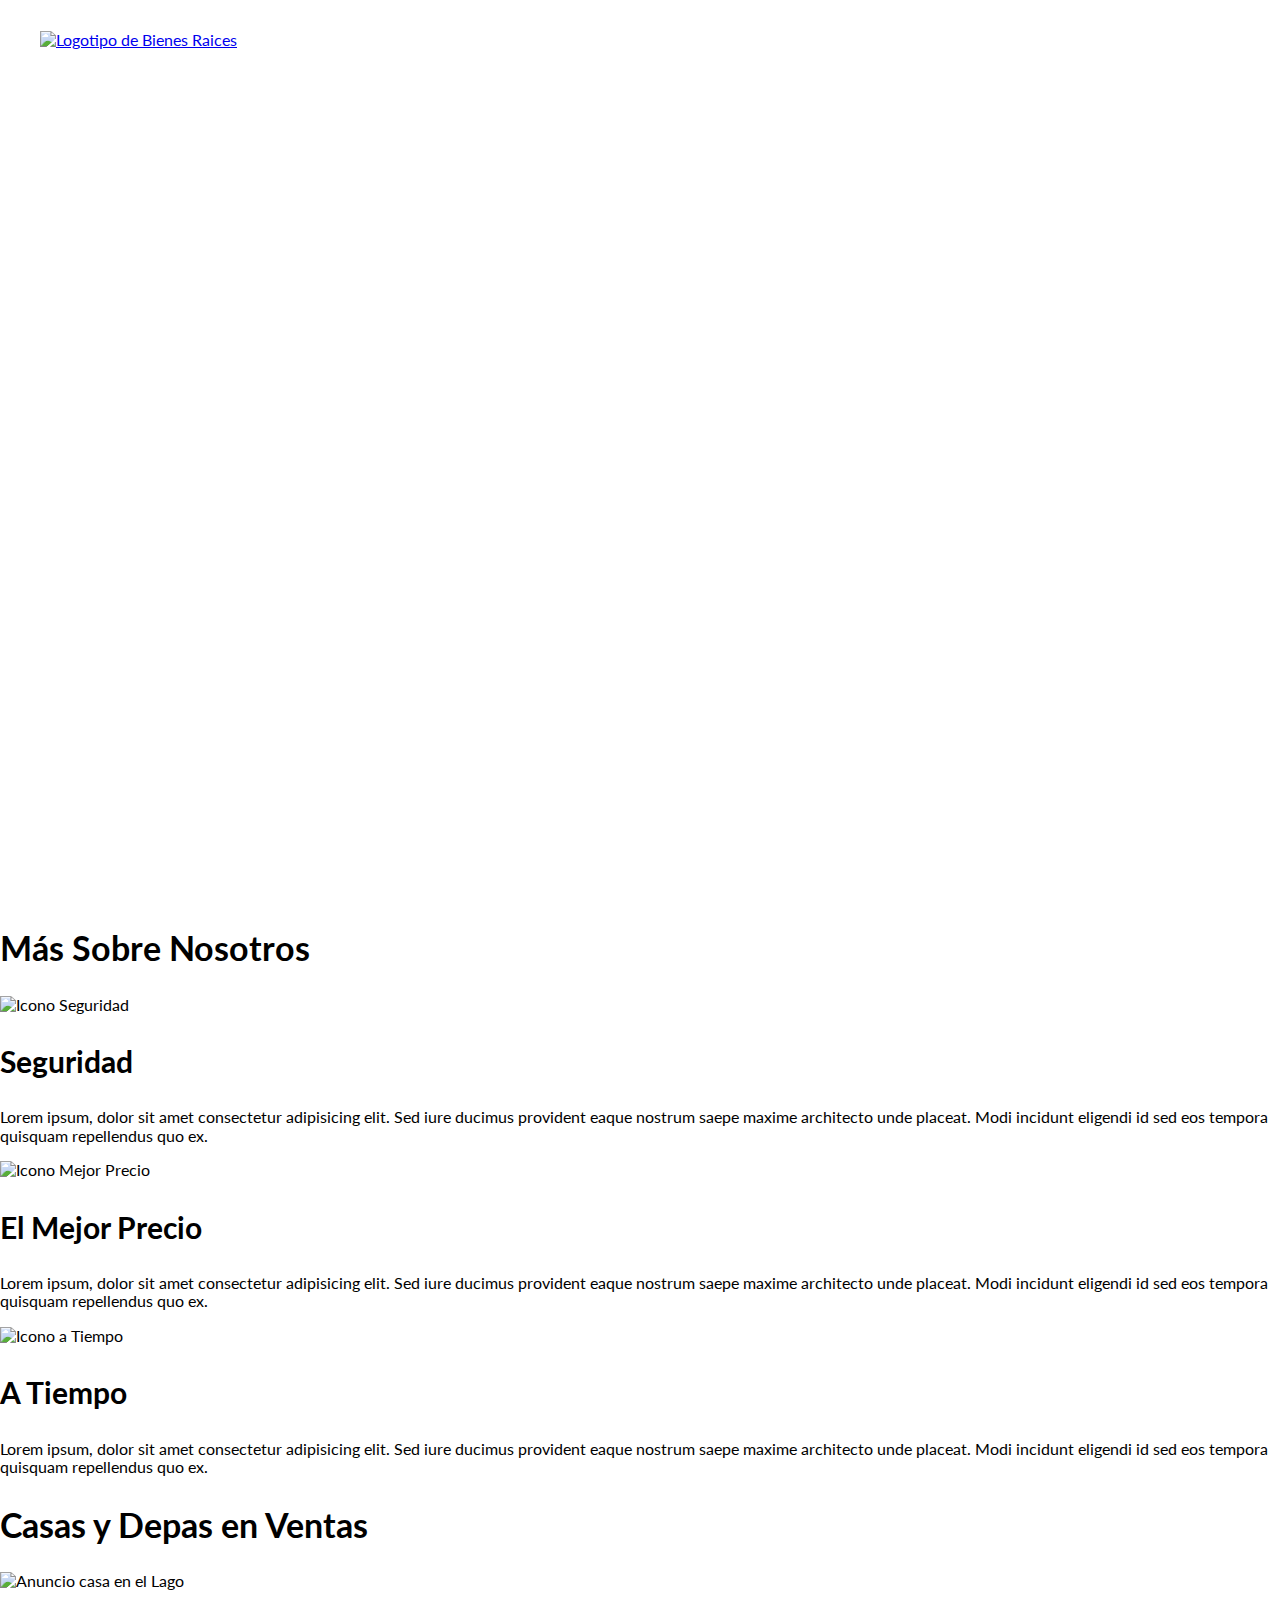
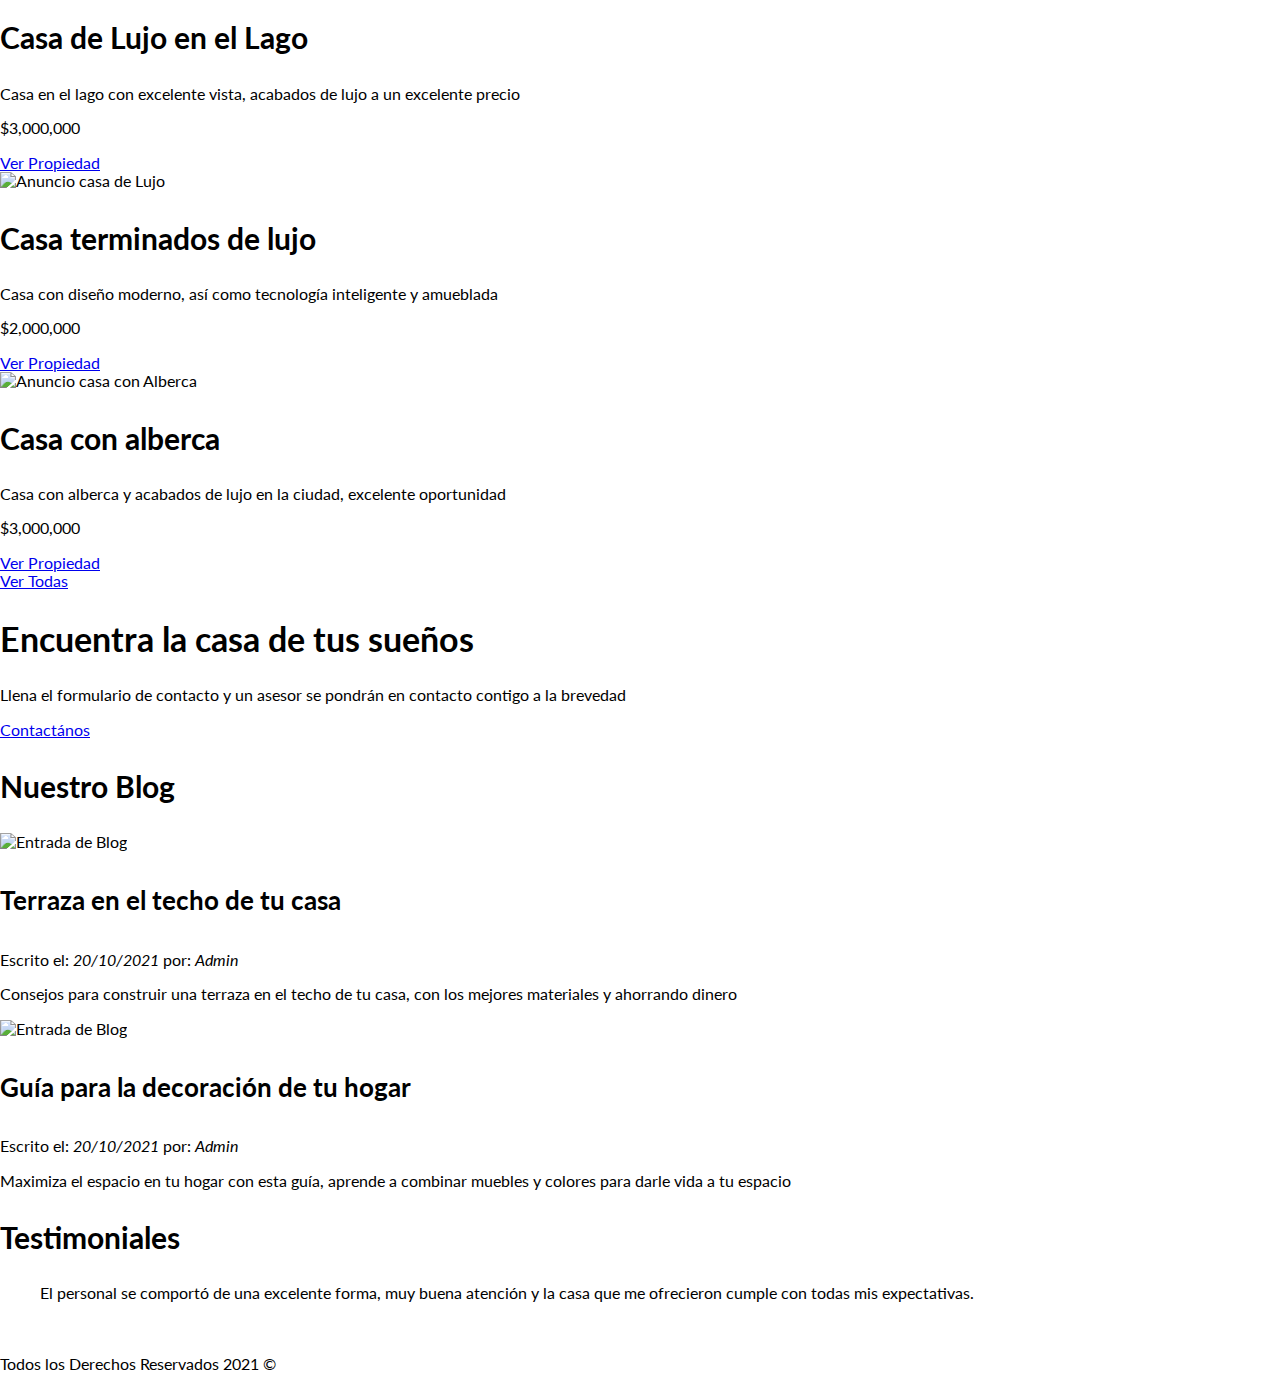
==== index.html @ d8a5d90d "Estructura Inicial - V 0.9" ====
<!DOCTYPE html>
<html lang="en">
<head>
    <meta charset="UTF-8">
    <meta http-equiv="X-UA-Compatible" content="IE=edge">
    <meta name="viewport" content="width=device-width, initial-scale=1.0">
    <title>Bienes Raices</title>
    <link rel="stylesheet" href="css/normalize.css">
    <link rel="preconnect" href="https://fonts.googleapis.com">
    <link rel="preconnect" href="https://fonts.gstatic.com" crossorigin>
    <link href="https://fonts.googleapis.com/css2?family=Lato:wght@300;400;700;900&display=swap" rel="stylesheet">
    <link rel="stylesheet" href="css/styles.css">
</head>
<body>
    <header class="site-header inicio">
        <div class="contenedor contenido-header">
            <div class="barra">
                <a href="/">
                    <img src="img/logo.svg" alt="Logotipo de Bienes Raices">
                </a>
            
                <nav class="navegacion">
                    <a href="nosotros.html">Nosotros</a>
                    <a href="anuncios.html">Anuncios</a>
                    <a href="blog.html">Blog</a>
                    <a href="contacto.html">Contacto</a>
                </nav>
            </div>
            <h1>Venta de Casa y Departamentos Exclusivos de Lujo</h1>
        </div>

    </header>

    <section>
            <h2>Más Sobre Nosotros</h2>
            <div>
                <img src="img/icono1.svg" alt="Icono Seguridad">
                <h3>Seguridad</h3>
                <p>Lorem ipsum, dolor sit amet consectetur adipisicing elit. Sed iure ducimus provident eaque nostrum saepe maxime architecto unde placeat. Modi incidunt eligendi id sed eos tempora quisquam repellendus quo ex.</p>
            </div>
            <div>
                <img src="img/icono2.svg" alt="Icono Mejor Precio">
                <h3>El Mejor Precio</h3>
                <p>Lorem ipsum, dolor sit amet consectetur adipisicing elit. Sed iure ducimus provident eaque nostrum saepe maxime architecto unde placeat. Modi incidunt eligendi id sed eos tempora quisquam repellendus quo ex.</p>
            </div>
            <div>
                <img src="img/icono2.svg" alt="Icono a Tiempo">
                <h3>A Tiempo</h3>
                <p>Lorem ipsum, dolor sit amet consectetur adipisicing elit. Sed iure ducimus provident eaque nostrum saepe maxime architecto unde placeat. Modi incidunt eligendi id sed eos tempora quisquam repellendus quo ex.</p>
            </div>
    </section>
    <!--CONTENIDO PRINCIPAL-->
    <main>
        <h2>Casas y Depas en Ventas</h2>
        
        <div>
            <img src="img/anuncio1.jpg" alt="Anuncio casa en el Lago">
            <h3>Casa de Lujo en el Lago</h3>
            <p>Casa en el lago con excelente vista, acabados de lujo a un excelente precio</p>
            <p>$3,000,000</p>
            <a href="#">Ver Propiedad</a>
        </div>
    
        <div>
            <img src="img/anuncio2.jpg" alt="Anuncio casa de Lujo">
            <h3>Casa terminados de lujo</h3>
            <p>Casa con diseño moderno, así como tecnología inteligente y amueblada</p>
            <p>$2,000,000</p>
            <a href="#">Ver Propiedad</a>
        </div>
    
        <div>
            <img src="img/anuncio3.jpg" alt="Anuncio casa con Alberca">
            <h3>Casa con alberca</h3>
            <p>Casa con alberca y acabados de lujo en la ciudad, excelente oportunidad</p>
            <p>$3,000,000</p>
            <a href="#">Ver Propiedad</a>
        </div>
    
        <a href="anuncios.html">Ver Todas</a>
    </main>

    <section>
        <h2>Encuentra la casa de tus sueños</h2>
        <p>Llena el formulario de contacto y un asesor se pondrán en contacto contigo a la brevedad</p>
        <a href="contacto.html">Contactános</a>
    </section>

    <section>
        <h3>Nuestro Blog</h3>

        <article>
            <img src="img/blog1.jpg" alt="Entrada de Blog">
            <h4>Terraza en el techo de tu casa</h4>
            <p>Escrito el: <em> 20/10/2021 </em> por: <em> Admin </em></p>
            <p>Consejos para construir una terraza en el techo de tu casa, con los mejores materiales y ahorrando dinero</p>
        </article>
        
        <article>
            <img src="img/blog2.jpg" alt="Entrada de Blog">
            <h4>Guía para la decoración de tu hogar</h4>
            <p>Escrito el: <em> 20/10/2021 </em> por: <em> Admin </em></p>
            <p>Maximiza el espacio en tu hogar con esta guía, aprende a combinar muebles y colores para darle vida a tu espacio</p>
        </article>
    </section>

    <section>
        <h3>Testimoniales</h3>
        <blockquote>
            El personal se comportó de una excelente forma, muy buena atención y la casa que me ofrecieron cumple con todas mis expectativas.
        </blockquote>
    </section>

    <footer>
        <nav class="navegacion">
            <a href="nosotros.html">Nosotros</a>
            <a href="anuncios.html">Anuncios</a>
            <a href="blog.html">Blog</a>
            <a href="contacto.html">Contacto</a>
        </nav>
        <p>Todos los Derechos Reservados 2021 &copy;</p>
    </footer>
</body>
</html>
---- css/styles.css ----
html {
    font-size: 62.5%; /** Reset para REMS - 62.5% = 10 px de 16px **/
}

body {
    font-family: 'Lato', sans-serif;
    font-size: 1.6rem;
}

/*Globales*/
.contenedor {
    max-width: 120rem;
    margin: 0 auto;
}

h1 {
    font-size: 3.8rem;
}

h2 {
    font-size: 3.4rem;
}

h3 {
    font-size: 3rem;
}

h4 {
    font-size: 2.6rem;
}

/* Header */
.site-header.inicio {
    background-image: url(../img/header.jpg);
    background-position: center center;
    background-size: cover;
    height: 100vh;
    min-height: 60rem;
}

.contenido-header {
    height: 100%;
    display: flex;
    flex-direction: column;
    justify-content: space-between;
}

.contenido-header h1 {
    color: #fff;
    padding-bottom: 2rem;
    max-width: 60rem;
    line-height: 2;
}

.barra {
    display: flex;
    justify-content: space-between;
    align-items: center;
    padding-top: 3rem;
}

/*Navegación*/
.navegacion a {
    color: #fff;
    text-decoration: none;
    font-size: 1.8rem;
    margin-right: 2rem;
}

.navegacion a:hover {
    color: #71B100;
}

.navegacion a:last-of-type {
    margin:0;
}
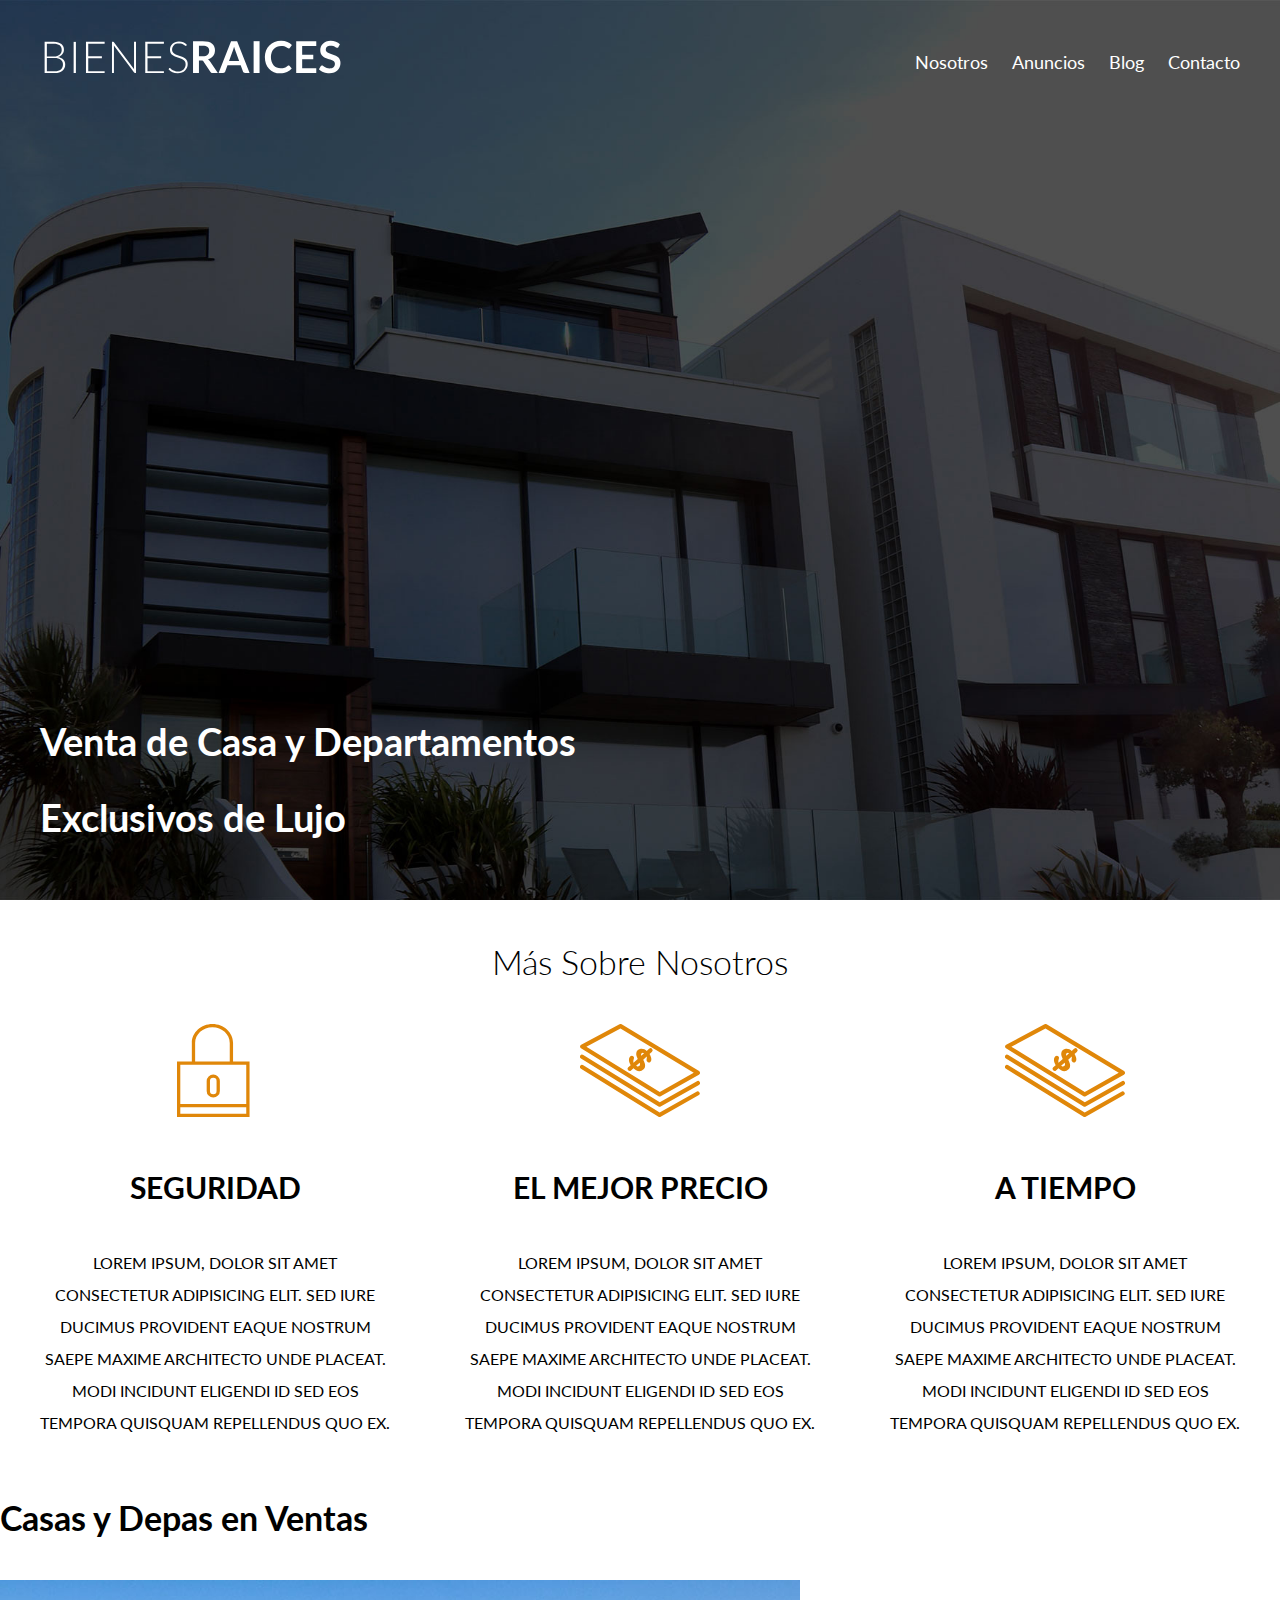
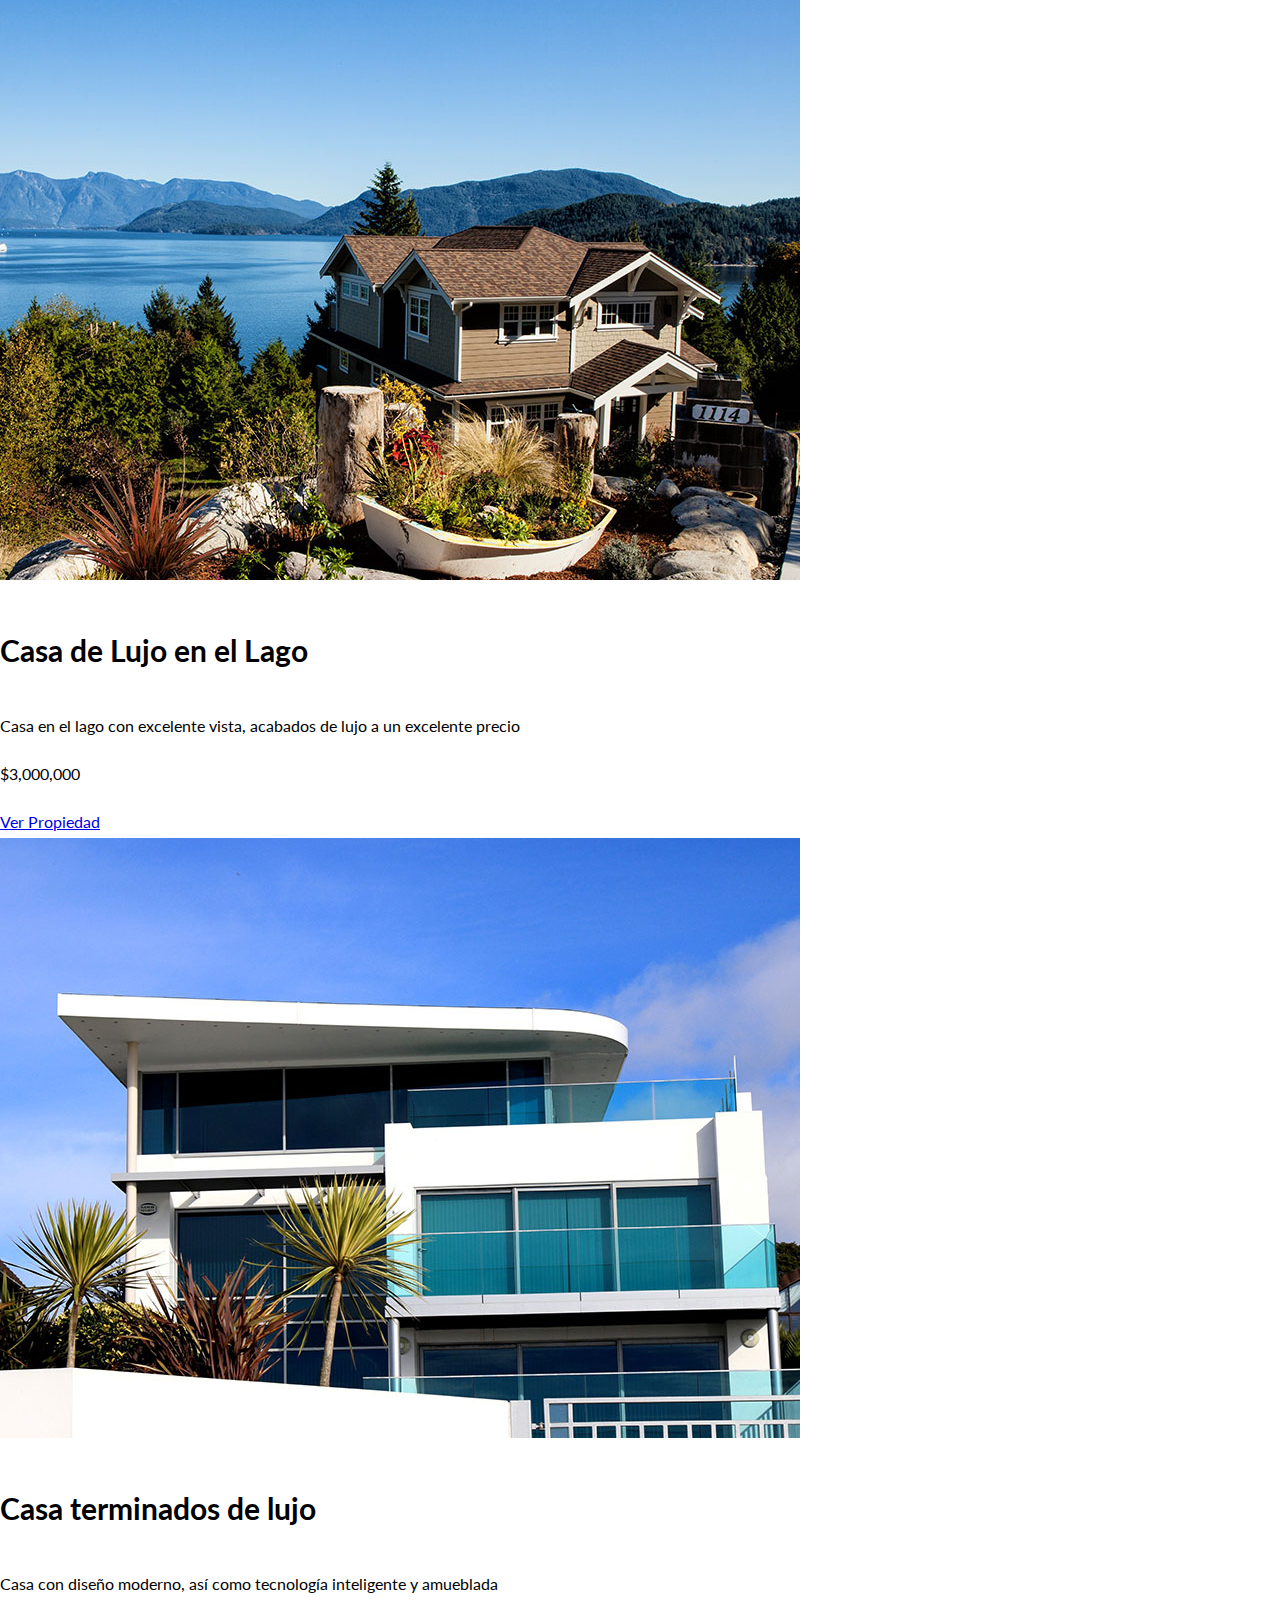
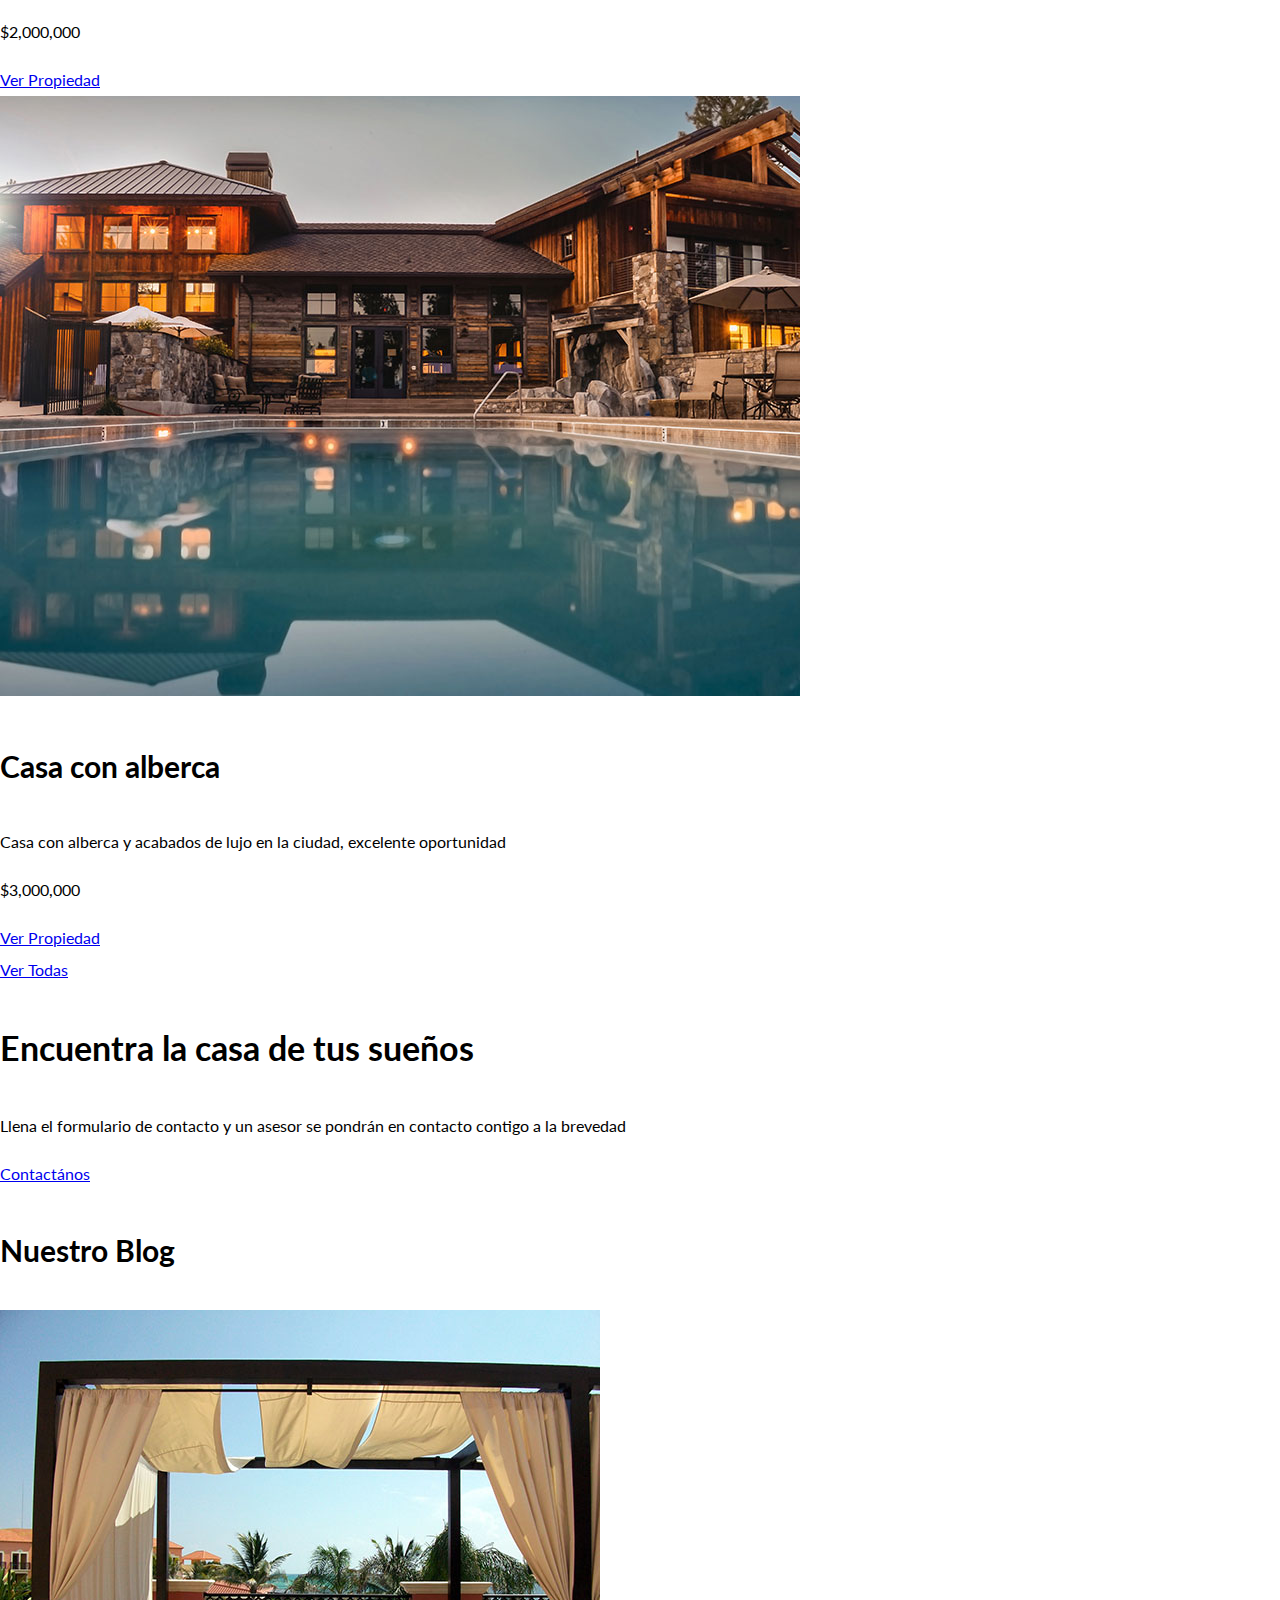
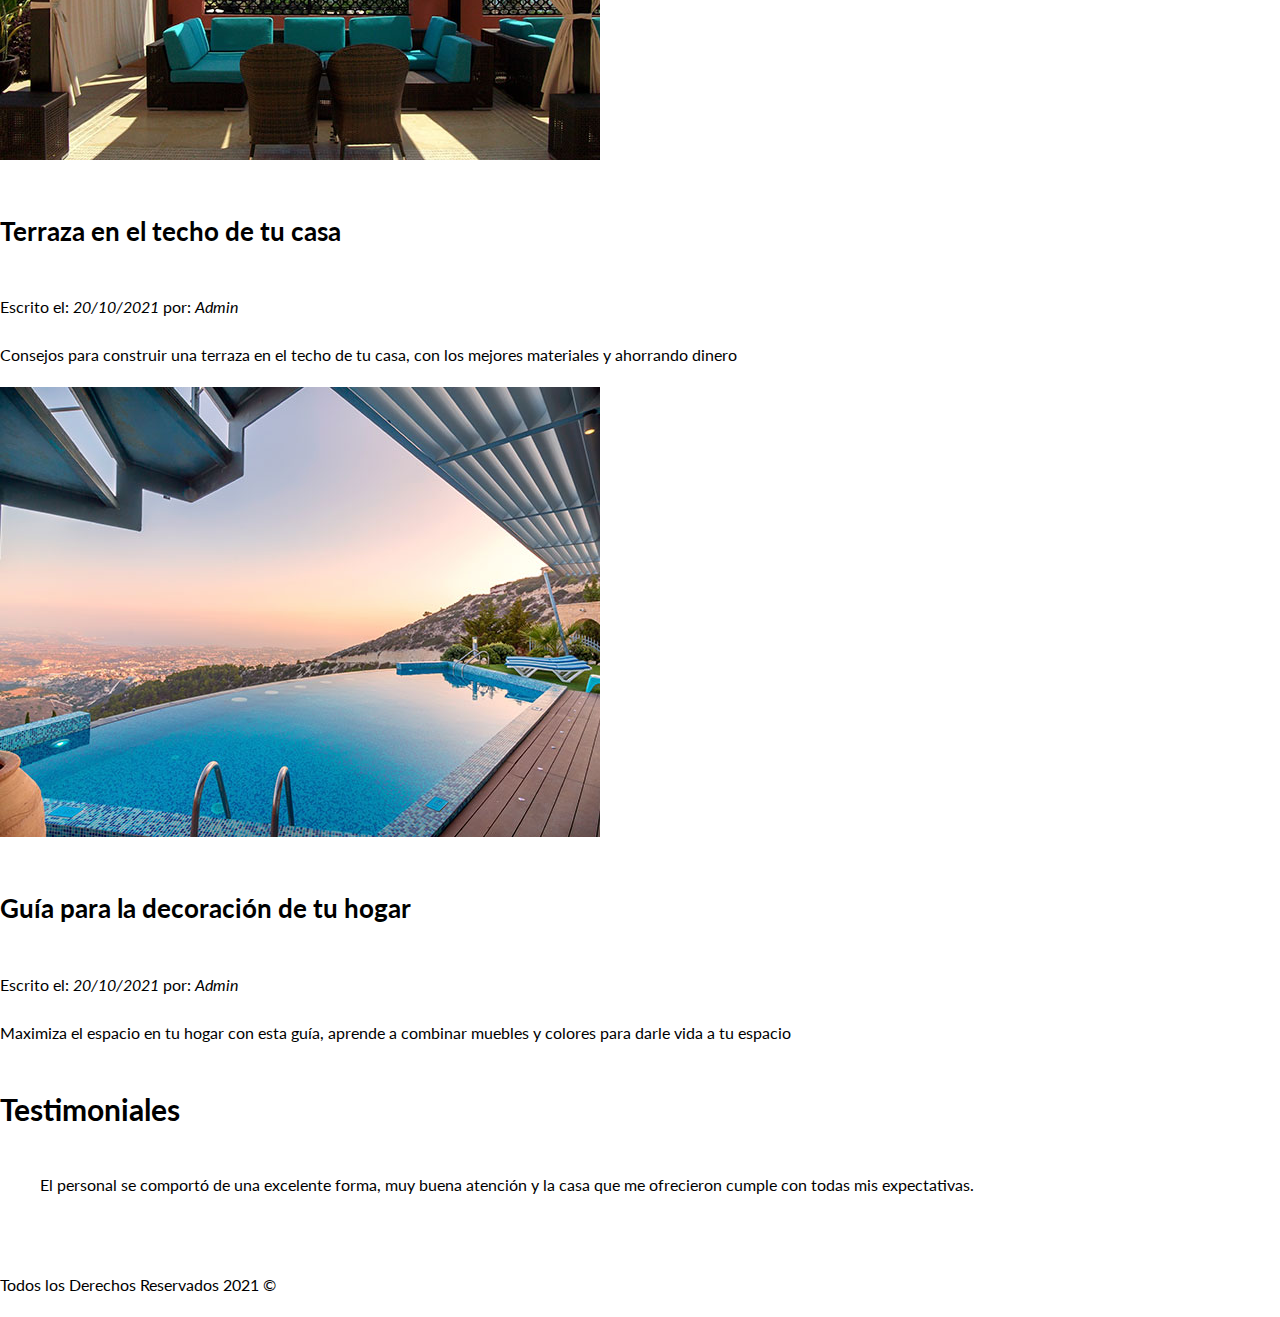
==== commit 85eb42aa: "Sección Nosotros" ====
--- a/index.html
+++ b/index.html
@@ -1,124 +1,161 @@
 <!DOCTYPE html>
 <html lang="en">
-<head>
-    <meta charset="UTF-8">
-    <meta http-equiv="X-UA-Compatible" content="IE=edge">
-    <meta name="viewport" content="width=device-width, initial-scale=1.0">
+  <head>
+    <meta charset="UTF-8" />
+    <meta http-equiv="X-UA-Compatible" content="IE=edge" />
+    <meta name="viewport" content="width=device-width, initial-scale=1.0" />
     <title>Bienes Raices</title>
-    <link rel="stylesheet" href="css/normalize.css">
-    <link rel="preconnect" href="https://fonts.googleapis.com">
-    <link rel="preconnect" href="https://fonts.gstatic.com" crossorigin>
-    <link href="https://fonts.googleapis.com/css2?family=Lato:wght@300;400;700;900&display=swap" rel="stylesheet">
-    <link rel="stylesheet" href="css/styles.css">
-</head>
-<body>
+    <link rel="stylesheet" href="css/normalize.css" />
+    <link rel="preconnect" href="https://fonts.googleapis.com" />
+    <link rel="preconnect" href="https://fonts.gstatic.com" crossorigin />
+    <link
+      href="https://fonts.googleapis.com/css2?family=Lato:wght@300;400;700;900&display=swap"
+      rel="stylesheet"
+    />
+    <link rel="stylesheet" href="css/styles.css" />
+  </head>
+  <body>
     <header class="site-header inicio">
-        <div class="contenedor contenido-header">
-            <div class="barra">
-                <a href="/">
-                    <img src="img/logo.svg" alt="Logotipo de Bienes Raices">
-                </a>
-            
-                <nav class="navegacion">
-                    <a href="nosotros.html">Nosotros</a>
-                    <a href="anuncios.html">Anuncios</a>
-                    <a href="blog.html">Blog</a>
-                    <a href="contacto.html">Contacto</a>
-                </nav>
-            </div>
-            <h1>Venta de Casa y Departamentos Exclusivos de Lujo</h1>
-        </div>
+      <div class="contenedor contenido-header">
+        <div class="barra">
+          <a href="/">
+            <img src="img/logo.svg" alt="Logotipo de Bienes Raices" />
+          </a>
 
-    </header>
-
-    <section>
-            <h2>Más Sobre Nosotros</h2>
-            <div>
-                <img src="img/icono1.svg" alt="Icono Seguridad">
-                <h3>Seguridad</h3>
-                <p>Lorem ipsum, dolor sit amet consectetur adipisicing elit. Sed iure ducimus provident eaque nostrum saepe maxime architecto unde placeat. Modi incidunt eligendi id sed eos tempora quisquam repellendus quo ex.</p>
-            </div>
-            <div>
-                <img src="img/icono2.svg" alt="Icono Mejor Precio">
-                <h3>El Mejor Precio</h3>
-                <p>Lorem ipsum, dolor sit amet consectetur adipisicing elit. Sed iure ducimus provident eaque nostrum saepe maxime architecto unde placeat. Modi incidunt eligendi id sed eos tempora quisquam repellendus quo ex.</p>
-            </div>
-            <div>
-                <img src="img/icono2.svg" alt="Icono a Tiempo">
-                <h3>A Tiempo</h3>
-                <p>Lorem ipsum, dolor sit amet consectetur adipisicing elit. Sed iure ducimus provident eaque nostrum saepe maxime architecto unde placeat. Modi incidunt eligendi id sed eos tempora quisquam repellendus quo ex.</p>
-            </div>
-    </section>
-    <!--CONTENIDO PRINCIPAL-->
-    <main>
-        <h2>Casas y Depas en Ventas</h2>
-        
-        <div>
-            <img src="img/anuncio1.jpg" alt="Anuncio casa en el Lago">
-            <h3>Casa de Lujo en el Lago</h3>
-            <p>Casa en el lago con excelente vista, acabados de lujo a un excelente precio</p>
-            <p>$3,000,000</p>
-            <a href="#">Ver Propiedad</a>
-        </div>
-    
-        <div>
-            <img src="img/anuncio2.jpg" alt="Anuncio casa de Lujo">
-            <h3>Casa terminados de lujo</h3>
-            <p>Casa con diseño moderno, así como tecnología inteligente y amueblada</p>
-            <p>$2,000,000</p>
-            <a href="#">Ver Propiedad</a>
-        </div>
-    
-        <div>
-            <img src="img/anuncio3.jpg" alt="Anuncio casa con Alberca">
-            <h3>Casa con alberca</h3>
-            <p>Casa con alberca y acabados de lujo en la ciudad, excelente oportunidad</p>
-            <p>$3,000,000</p>
-            <a href="#">Ver Propiedad</a>
-        </div>
-    
-        <a href="anuncios.html">Ver Todas</a>
-    </main>
-
-    <section>
-        <h2>Encuentra la casa de tus sueños</h2>
-        <p>Llena el formulario de contacto y un asesor se pondrán en contacto contigo a la brevedad</p>
-        <a href="contacto.html">Contactános</a>
-    </section>
-
-    <section>
-        <h3>Nuestro Blog</h3>
-
-        <article>
-            <img src="img/blog1.jpg" alt="Entrada de Blog">
-            <h4>Terraza en el techo de tu casa</h4>
-            <p>Escrito el: <em> 20/10/2021 </em> por: <em> Admin </em></p>
-            <p>Consejos para construir una terraza en el techo de tu casa, con los mejores materiales y ahorrando dinero</p>
-        </article>
-        
-        <article>
-            <img src="img/blog2.jpg" alt="Entrada de Blog">
-            <h4>Guía para la decoración de tu hogar</h4>
-            <p>Escrito el: <em> 20/10/2021 </em> por: <em> Admin </em></p>
-            <p>Maximiza el espacio en tu hogar con esta guía, aprende a combinar muebles y colores para darle vida a tu espacio</p>
-        </article>
-    </section>
-
-    <section>
-        <h3>Testimoniales</h3>
-        <blockquote>
-            El personal se comportó de una excelente forma, muy buena atención y la casa que me ofrecieron cumple con todas mis expectativas.
-        </blockquote>
-    </section>
-
-    <footer>
-        <nav class="navegacion">
+          <nav class="navegacion">
             <a href="nosotros.html">Nosotros</a>
             <a href="anuncios.html">Anuncios</a>
             <a href="blog.html">Blog</a>
             <a href="contacto.html">Contacto</a>
-        </nav>
-        <p>Todos los Derechos Reservados 2021 &copy;</p>
+          </nav>
+        </div>
+        <h1>Venta de Casa y Departamentos Exclusivos de Lujo</h1>
+      </div>
+    </header>
+
+    <section class="contenedor seccion">
+      <h2 class="fw-300 centrar-texto">Más Sobre Nosotros</h2>
+      <div class="iconos-nosotros">
+        <div class="icono">
+          <img src="img/icono1.svg" alt="Icono Seguridad" />
+          <h3>Seguridad</h3>
+          <p>
+            Lorem ipsum, dolor sit amet consectetur adipisicing elit. Sed iure
+            ducimus provident eaque nostrum saepe maxime architecto unde
+            placeat. Modi incidunt eligendi id sed eos tempora quisquam
+            repellendus quo ex.
+          </p>
+        </div>
+        <div class="icono">
+          <img src="img/icono2.svg" alt="Icono Mejor Precio" />
+          <h3>El Mejor Precio</h3>
+          <p>
+            Lorem ipsum, dolor sit amet consectetur adipisicing elit. Sed iure
+            ducimus provident eaque nostrum saepe maxime architecto unde
+            placeat. Modi incidunt eligendi id sed eos tempora quisquam
+            repellendus quo ex.
+          </p>
+        </div>
+        <div class="icono">
+          <img src="img/icono2.svg" alt="Icono a Tiempo" />
+          <h3>A Tiempo</h3>
+          <p>
+            Lorem ipsum, dolor sit amet consectetur adipisicing elit. Sed iure
+            ducimus provident eaque nostrum saepe maxime architecto unde
+            placeat. Modi incidunt eligendi id sed eos tempora quisquam
+            repellendus quo ex.
+          </p>
+        </div>
+      </div>
+    </section>
+    <!--CONTENIDO PRINCIPAL-->
+    <main>
+      <h2>Casas y Depas en Ventas</h2>
+
+      <div>
+        <img src="img/anuncio1.jpg" alt="Anuncio casa en el Lago" />
+        <h3>Casa de Lujo en el Lago</h3>
+        <p>
+          Casa en el lago con excelente vista, acabados de lujo a un excelente
+          precio
+        </p>
+        <p>$3,000,000</p>
+        <a href="#">Ver Propiedad</a>
+      </div>
+
+      <div>
+        <img src="img/anuncio2.jpg" alt="Anuncio casa de Lujo" />
+        <h3>Casa terminados de lujo</h3>
+        <p>
+          Casa con diseño moderno, así como tecnología inteligente y amueblada
+        </p>
+        <p>$2,000,000</p>
+        <a href="#">Ver Propiedad</a>
+      </div>
+
+      <div>
+        <img src="img/anuncio3.jpg" alt="Anuncio casa con Alberca" />
+        <h3>Casa con alberca</h3>
+        <p>
+          Casa con alberca y acabados de lujo en la ciudad, excelente
+          oportunidad
+        </p>
+        <p>$3,000,000</p>
+        <a href="#">Ver Propiedad</a>
+      </div>
+
+      <a href="anuncios.html">Ver Todas</a>
+    </main>
+
+    <section>
+      <h2>Encuentra la casa de tus sueños</h2>
+      <p>
+        Llena el formulario de contacto y un asesor se pondrán en contacto
+        contigo a la brevedad
+      </p>
+      <a href="contacto.html">Contactános</a>
+    </section>
+
+    <section>
+      <h3>Nuestro Blog</h3>
+
+      <article>
+        <img src="img/blog1.jpg" alt="Entrada de Blog" />
+        <h4>Terraza en el techo de tu casa</h4>
+        <p>Escrito el: <em> 20/10/2021 </em> por: <em> Admin </em></p>
+        <p>
+          Consejos para construir una terraza en el techo de tu casa, con los
+          mejores materiales y ahorrando dinero
+        </p>
+      </article>
+
+      <article>
+        <img src="img/blog2.jpg" alt="Entrada de Blog" />
+        <h4>Guía para la decoración de tu hogar</h4>
+        <p>Escrito el: <em> 20/10/2021 </em> por: <em> Admin </em></p>
+        <p>
+          Maximiza el espacio en tu hogar con esta guía, aprende a combinar
+          muebles y colores para darle vida a tu espacio
+        </p>
+      </article>
+    </section>
+
+    <section>
+      <h3>Testimoniales</h3>
+      <blockquote>
+        El personal se comportó de una excelente forma, muy buena atención y la
+        casa que me ofrecieron cumple con todas mis expectativas.
+      </blockquote>
+    </section>
+
+    <footer>
+      <nav class="navegacion">
+        <a href="nosotros.html">Nosotros</a>
+        <a href="anuncios.html">Anuncios</a>
+        <a href="blog.html">Blog</a>
+        <a href="contacto.html">Contacto</a>
+      </nav>
+      <p>Todos los Derechos Reservados 2021 &copy;</p>
     </footer>
-</body>
-</html>+  </body>
+</html>
--- a/css/styles.css
+++ b/css/styles.css
@@ -1,76 +1,105 @@
 html {
-    font-size: 62.5%; /** Reset para REMS - 62.5% = 10 px de 16px **/
+  font-size: 62.5%; /** Reset para REMS - 62.5% = 10 px de 16px **/
 }
 
 body {
-    font-family: 'Lato', sans-serif;
-    font-size: 1.6rem;
+  font-family: "Lato", sans-serif;
+  font-size: 1.6rem;
+  line-height: 2;
 }
 
 /*Globales*/
 .contenedor {
-    max-width: 120rem;
-    margin: 0 auto;
+  max-width: 120rem;
+  margin: 0 auto;
 }
 
 h1 {
-    font-size: 3.8rem;
+  font-size: 3.8rem;
 }
 
 h2 {
-    font-size: 3.4rem;
+  font-size: 3.4rem;
 }
 
 h3 {
-    font-size: 3rem;
+  font-size: 3rem;
 }
 
 h4 {
-    font-size: 2.6rem;
+  font-size: 2.6rem;
+}
+/* Utilidades */
+.seccion {
+  margin-top: 2rem;
+  margin-bottom: 2rem;
+}
+
+.fw-300 {
+  font-weight: 300;
+}
+
+.centrar-texto {
+  text-align: center;
 }
 
 /* Header */
 .site-header.inicio {
-    background-image: url(../img/header.jpg);
-    background-position: center center;
-    background-size: cover;
-    height: 100vh;
-    min-height: 60rem;
+  background-image: url(../img/header.jpg);
+  background-position: center center;
+  background-size: cover;
+  height: 100vh;
+  min-height: 60rem;
 }
 
 .contenido-header {
-    height: 100%;
-    display: flex;
-    flex-direction: column;
-    justify-content: space-between;
+  height: 100%;
+  display: flex;
+  flex-direction: column;
+  justify-content: space-between;
 }
 
 .contenido-header h1 {
-    color: #fff;
-    padding-bottom: 2rem;
-    max-width: 60rem;
-    line-height: 2;
+  color: #fff;
+  padding-bottom: 2rem;
+  max-width: 60rem;
+  line-height: 2;
 }
 
 .barra {
-    display: flex;
-    justify-content: space-between;
-    align-items: center;
-    padding-top: 3rem;
+  display: flex;
+  justify-content: space-between;
+  align-items: center;
+  padding-top: 3rem;
 }
 
 /*Navegación*/
 .navegacion a {
-    color: #fff;
-    text-decoration: none;
-    font-size: 1.8rem;
-    margin-right: 2rem;
+  color: #fff;
+  text-decoration: none;
+  font-size: 1.8rem;
+  margin-right: 2rem;
 }
 
 .navegacion a:hover {
-    color: #71B100;
+  color: #71b100;
 }
 
 .navegacion a:last-of-type {
-    margin:0;
-}+  margin: 0;
+}
+
+/** Iconos Nosotros **/
+.iconos-nosotros {
+  display: flex;
+  justify-content: space-between;
+}
+
+.icono {
+  flex-basis: calc(30% - 1rem);
+  text-align: center;
+}
+
+.icono {
+  text-transform: uppercase;
+}
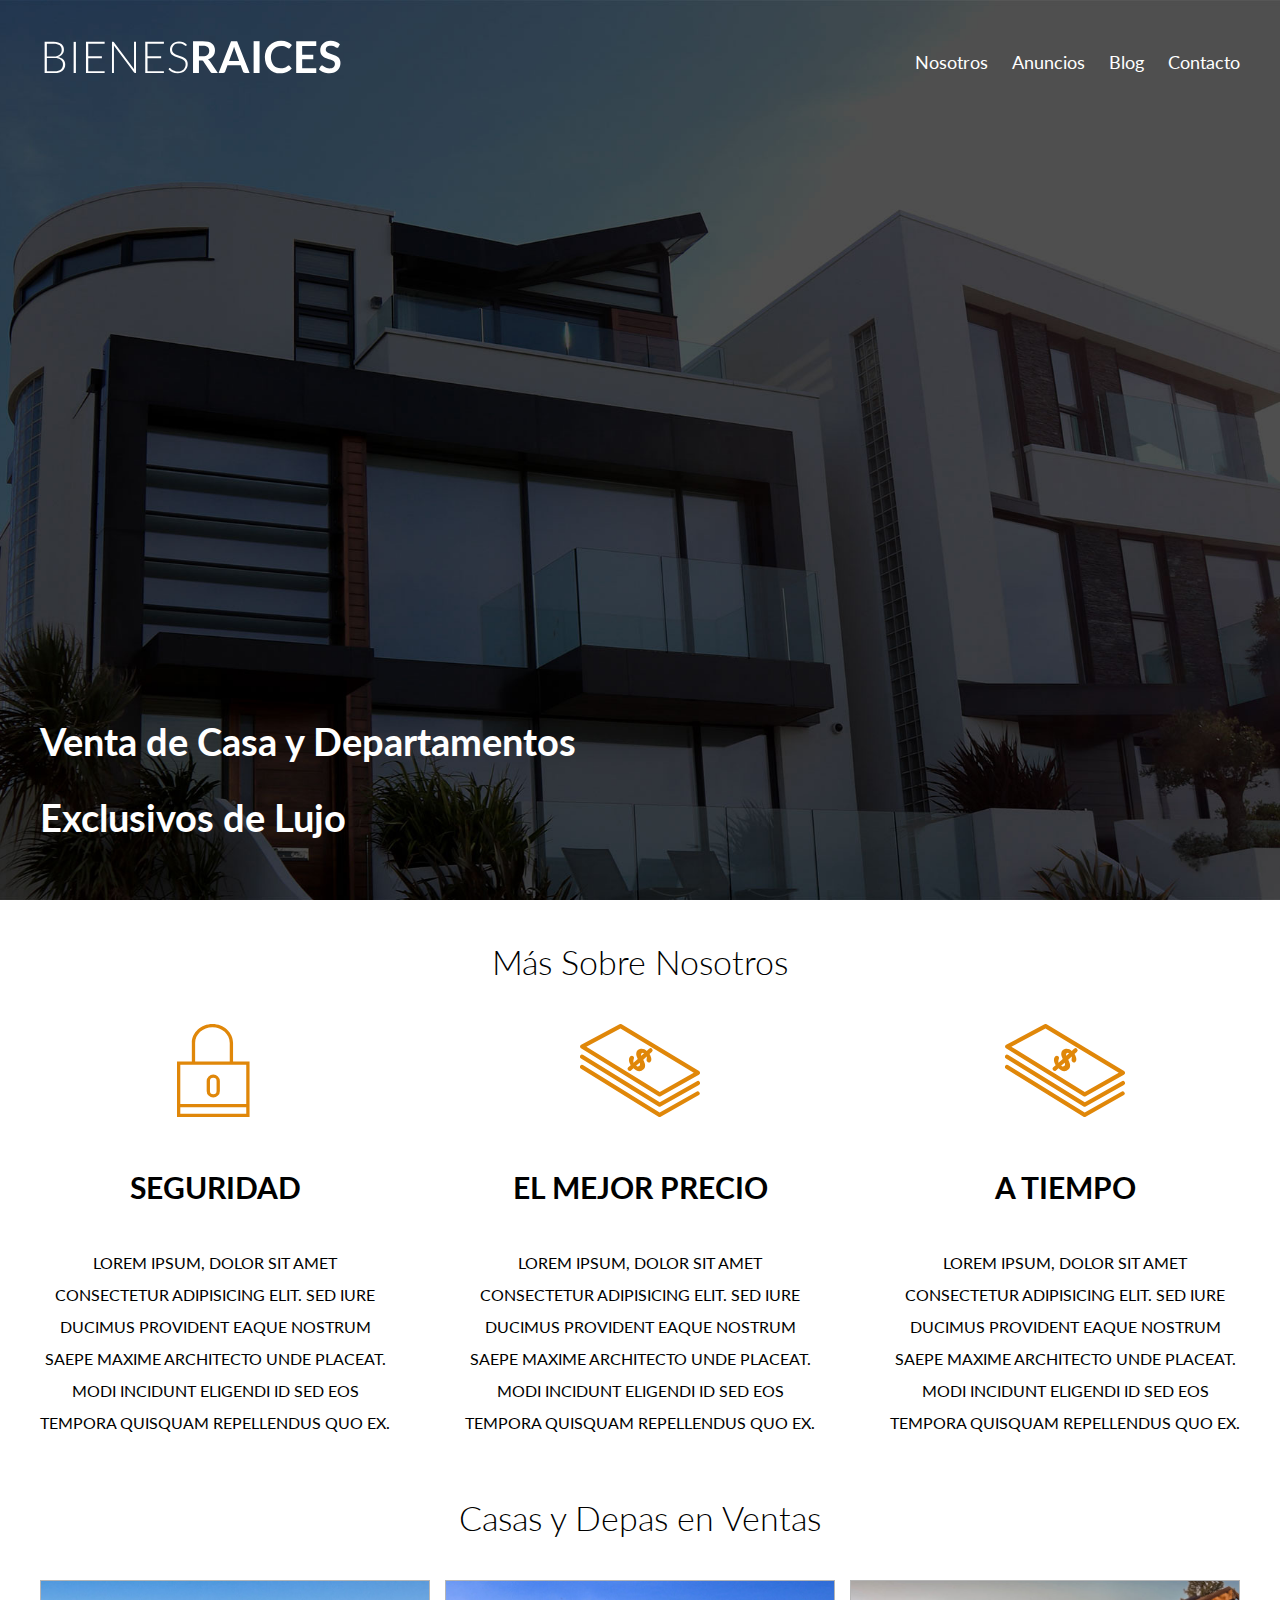
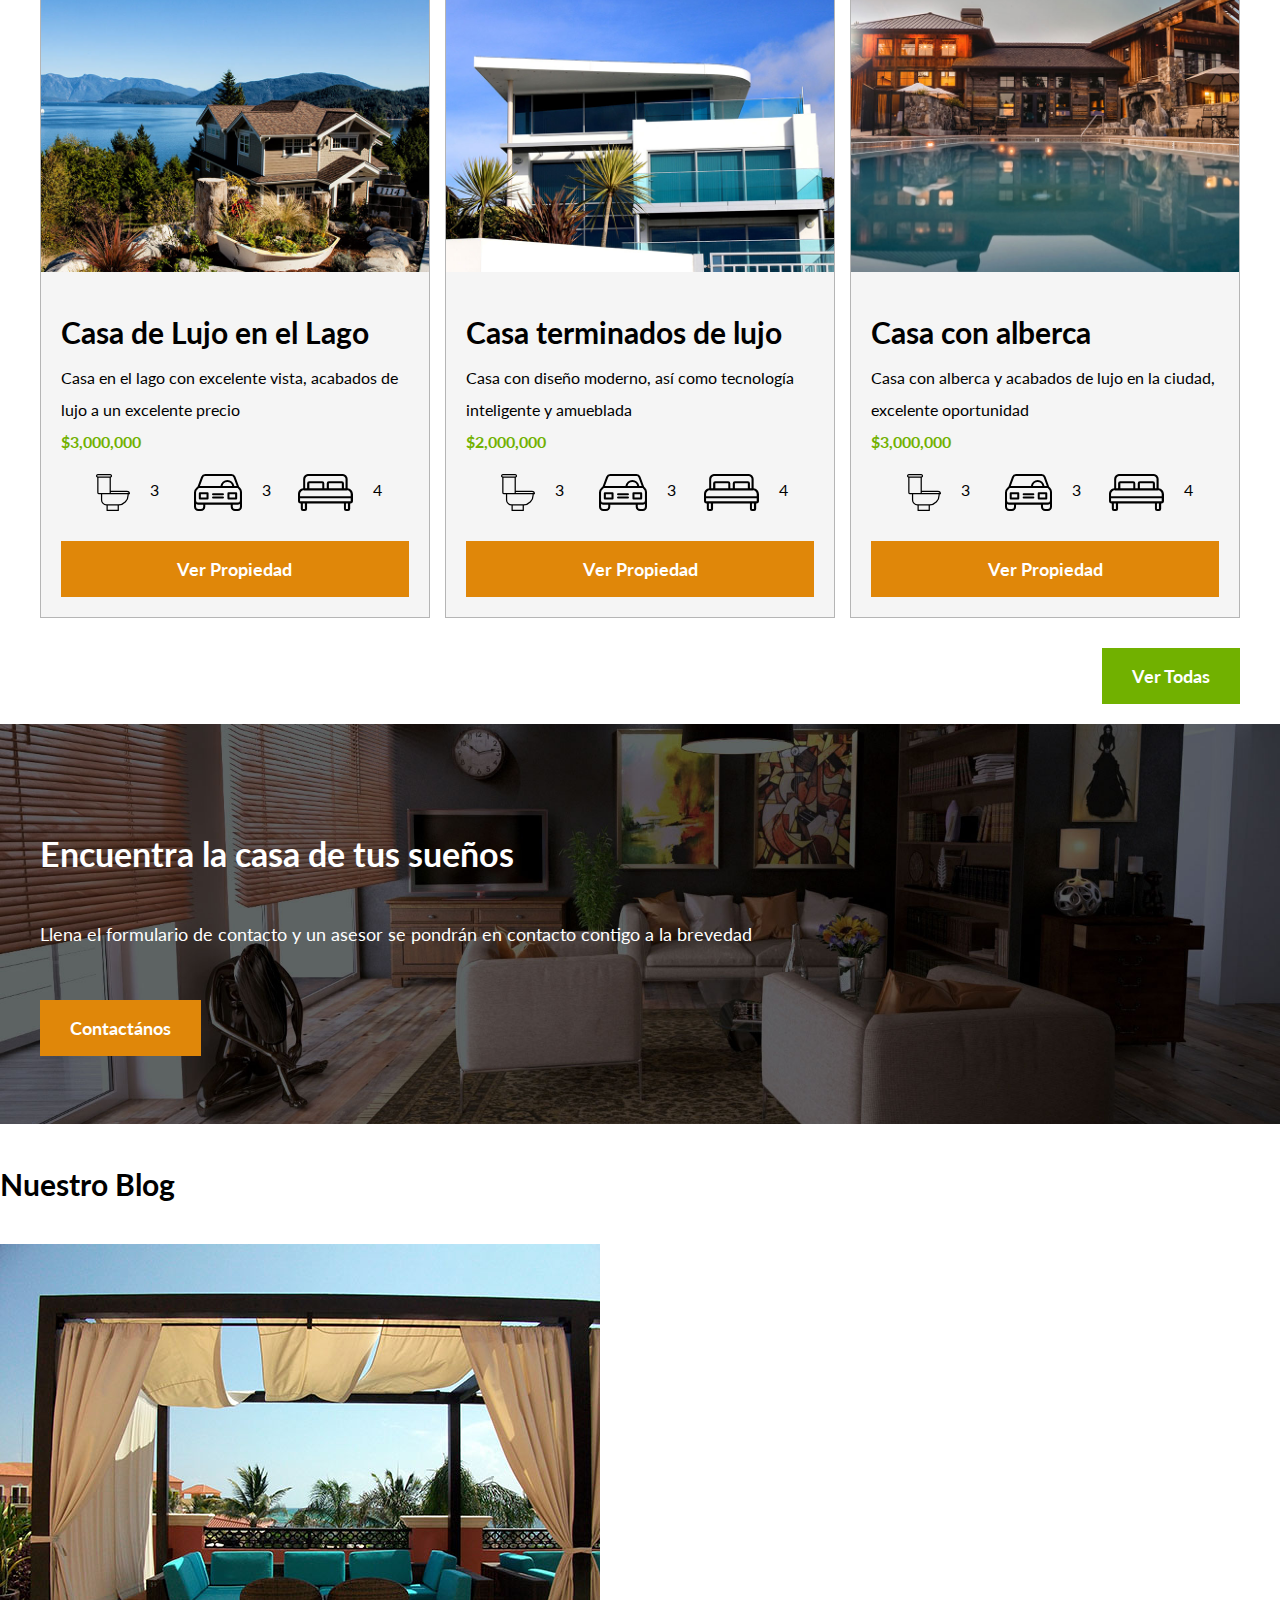
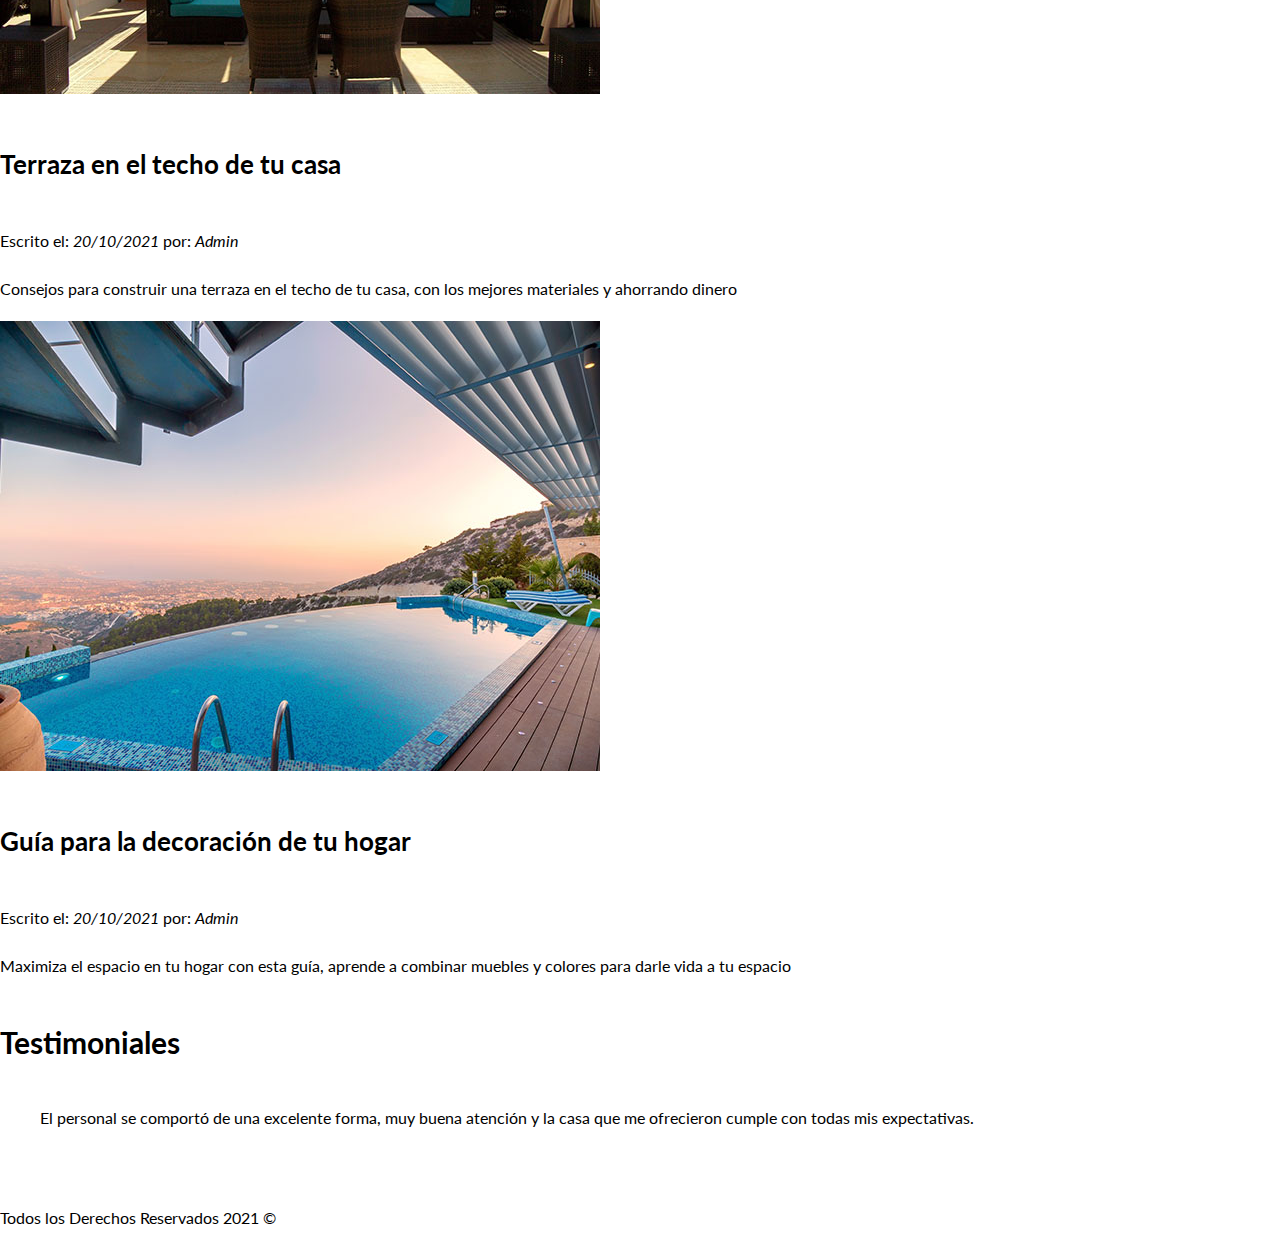
==== commit 448909c9: "Sección Principal" ====
--- a/index.html
+++ b/index.html
@@ -69,51 +69,104 @@
       </div>
     </section>
     <!--CONTENIDO PRINCIPAL-->
-    <main>
-      <h2>Casas y Depas en Ventas</h2>
-
-      <div>
-        <img src="img/anuncio1.jpg" alt="Anuncio casa en el Lago" />
-        <h3>Casa de Lujo en el Lago</h3>
+    <main class="seccion contenedor">
+      <h2 class="fw-300 centrar-texto">Casas y Depas en Ventas</h2>
+      <div class="contenedor-anuncios">
+        <div class="anuncio">
+          <img src="img/anuncio1.jpg" alt="Anuncio casa en el Lago" />
+          <div class="contenido-anuncios">
+            <h3>Casa de Lujo en el Lago</h3>
+            <p>
+              Casa en el lago con excelente vista, acabados de lujo a un excelente
+              precio
+            </p>
+            <p class="precio">$3,000,000</p>
+            <ul class="iconos-caracteristicas">
+              <li>
+                <img src="img/icono_wc.svg" alt="icono wc">
+                <p>3</p>
+              </li>
+              <li>
+                <img src="img/icono_estacionamiento.svg" alt="icono autos">
+                <p>3</p>
+              </li>
+              <li>
+                <img src="img/icono_dormitorio.svg" alt="icono habitaciones">
+                <p>4</p>
+              </li>
+            </ul>
+
+            <a href="#" class="boton boton-amarillo d-block">Ver Propiedad</a>
+          </div>
+        </div>
+  
+        <div class="anuncio">
+          <img src="img/anuncio2.jpg" alt="Anuncio casa de Lujo" />
+          <div class="contenido-anuncios">
+            <h3>Casa terminados de lujo</h3>
+            <p>
+              Casa con diseño moderno, así como tecnología inteligente y amueblada
+            </p>
+            <p class="precio">$2,000,000</p>
+            <ul class="iconos-caracteristicas">
+              <li>
+                <img src="img/icono_wc.svg" alt="icono wc">
+                <p>3</p>
+              </li>
+              <li>
+                <img src="img/icono_estacionamiento.svg" alt="icono autos">
+                <p>3</p>
+              </li>
+              <li>
+                <img src="img/icono_dormitorio.svg" alt="icono habitaciones">
+                <p>4</p>
+              </li>
+            </ul>
+            <a href="#" class="boton boton-amarillo d-block">Ver Propiedad</a>
+          </div>
+        </div>
+  
+        <div class="anuncio">
+          <img src="img/anuncio3.jpg" alt="Anuncio casa con Alberca" />
+          <div class="contenido-anuncios">
+            <h3>Casa con alberca</h3>
+            <p>
+              Casa con alberca y acabados de lujo en la ciudad, excelente
+              oportunidad
+            </p>
+            <p class="precio">$3,000,000</p>
+            <ul class="iconos-caracteristicas">
+              <li>
+                <img src="img/icono_wc.svg" alt="icono wc">
+                <p>3</p>
+              </li>
+              <li>
+                <img src="img/icono_estacionamiento.svg" alt="icono autos">
+                <p>3</p>
+              </li>
+              <li>
+                <img src="img/icono_dormitorio.svg" alt="icono habitaciones">
+                <p>4</p>
+              </li>
+            </ul>
+            <a href="#" class="boton boton-amarillo d-block">Ver Propiedad</a>
+          </div>
+        </div>
+      </div>
+      <div class="ver-todas">
+        <a href="anuncios.html" class="boton boton-verde">Ver Todas</a>
+      </div>
+    </main>
+
+    <section class="imagen-contacto">
+      <div class="contenedor contenido-contacto">
+        <h2>Encuentra la casa de tus sueños</h2>
         <p>
-          Casa en el lago con excelente vista, acabados de lujo a un excelente
-          precio
+          Llena el formulario de contacto y un asesor se pondrán en contacto
+          contigo a la brevedad
         </p>
-        <p>$3,000,000</p>
-        <a href="#">Ver Propiedad</a>
-      </div>
-
-      <div>
-        <img src="img/anuncio2.jpg" alt="Anuncio casa de Lujo" />
-        <h3>Casa terminados de lujo</h3>
-        <p>
-          Casa con diseño moderno, así como tecnología inteligente y amueblada
-        </p>
-        <p>$2,000,000</p>
-        <a href="#">Ver Propiedad</a>
-      </div>
-
-      <div>
-        <img src="img/anuncio3.jpg" alt="Anuncio casa con Alberca" />
-        <h3>Casa con alberca</h3>
-        <p>
-          Casa con alberca y acabados de lujo en la ciudad, excelente
-          oportunidad
-        </p>
-        <p>$3,000,000</p>
-        <a href="#">Ver Propiedad</a>
-      </div>
-
-      <a href="anuncios.html">Ver Todas</a>
-    </main>
-
-    <section>
-      <h2>Encuentra la casa de tus sueños</h2>
-      <p>
-        Llena el formulario de contacto y un asesor se pondrán en contacto
-        contigo a la brevedad
-      </p>
-      <a href="contacto.html">Contactános</a>
+        <a href="contacto.html" class="boton boton-amarillo">Contactános</a>
+      </div>
     </section>
 
     <section>
--- a/css/styles.css
+++ b/css/styles.css
@@ -1,5 +1,10 @@
 html {
+  box-sizing: border-box;
   font-size: 62.5%; /** Reset para REMS - 62.5% = 10 px de 16px **/
+}
+
+*, *:before, *:after {
+  box-sizing: inherit;
 }
 
 body {
@@ -9,6 +14,10 @@
 }
 
 /*Globales*/
+img {
+  max-width: 100%;
+}
+
 .contenedor {
   max-width: 120rem;
   margin: 0 auto;
@@ -41,6 +50,10 @@
 
 .centrar-texto {
   text-align: center;
+}
+
+.d-block {
+  display: block!important;
 }
 
 /* Header */
@@ -103,3 +116,89 @@
 .icono {
   text-transform: uppercase;
 }
+
+/** Anuncios **/
+.contenedor-anuncios {
+  display: flex;
+  justify-content: space-between;
+}
+.anuncio {
+  flex-basis: calc(33.3% - 1rem);
+  border: 1px solid #B5B5B5;
+  background-color: #F5F5F5;
+}
+
+.contenido-anuncios {
+  padding: 2rem;
+}
+
+.contenido-anuncios h3,
+.contenido-anuncios p {
+  margin: 0;
+}
+
+.precio {
+  color: #71B100;
+  font-weight: 700;
+}
+
+.iconos-caracteristicas {
+  list-style: none;
+  padding: 0;
+  display: flex;
+  justify-content: space-evenly;
+}
+
+.iconos-caracteristicas li {
+  /* flex: 1; */
+  display: flex;
+}
+
+.iconos-caracteristicas li img {
+  margin-right: 2rem;
+}
+
+.ver-todas {
+  display: flex;
+  justify-content: flex-end;
+}
+
+/** Botones **/
+
+.boton {
+  color: #FFFFFF;
+  font-weight: 700;
+  text-decoration: none;
+  font-size: 1.8rem;
+  padding: 1rem 3rem;
+  margin-top: 3rem;
+  display: inline-block;
+  text-align: center;
+}
+
+.boton-amarillo {
+  background-color: #E08709;
+}
+
+.boton-verde {
+  background-color: #71B100;
+}
+/** Contacto Home **/
+.imagen-contacto {
+  background-image: url(../img/encuentra.jpg);
+  background-position: center center;
+  background-size: cover;  
+  height: 40rem;
+  display: flex;
+  align-items: center;
+}
+
+.contenido-contacto {
+  flex: 1;
+  color: #FFFFFF;
+}
+
+.contenido-contacto p {
+  font-size: 1.8rem;
+}
+
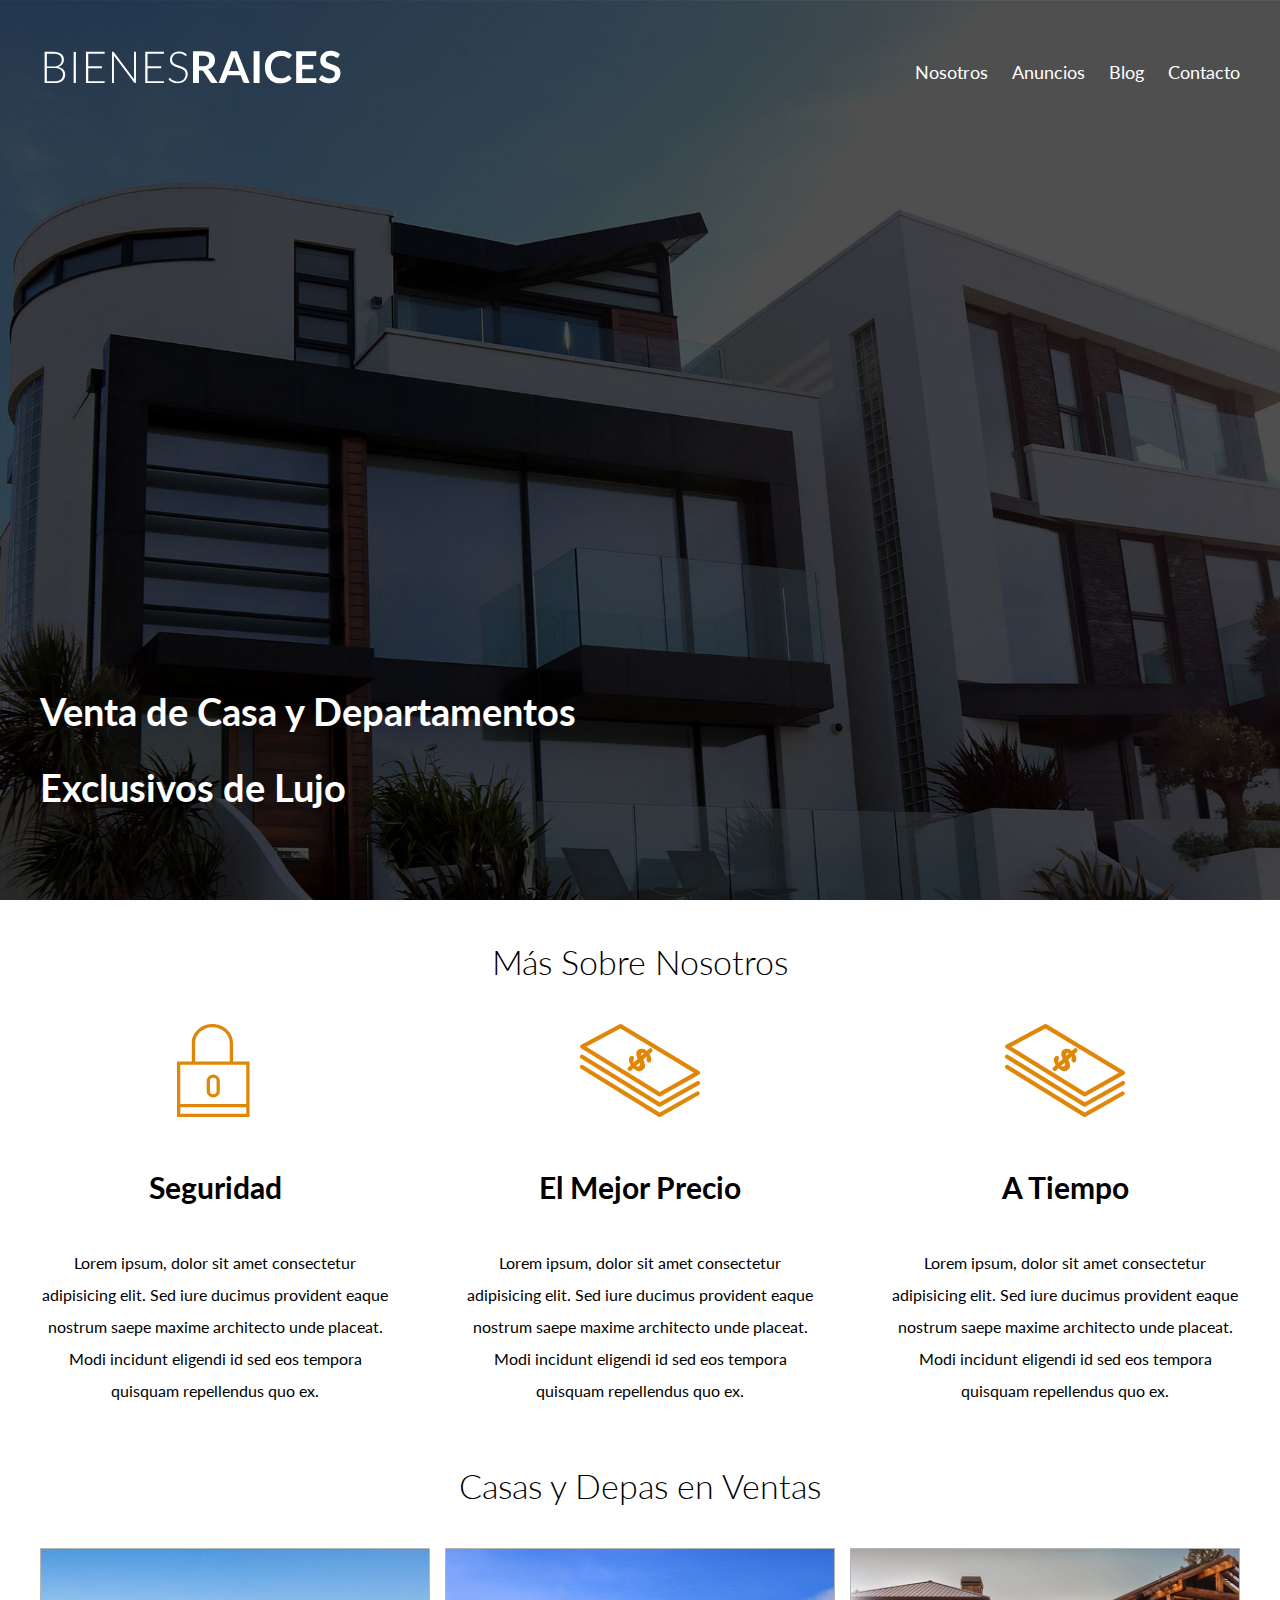
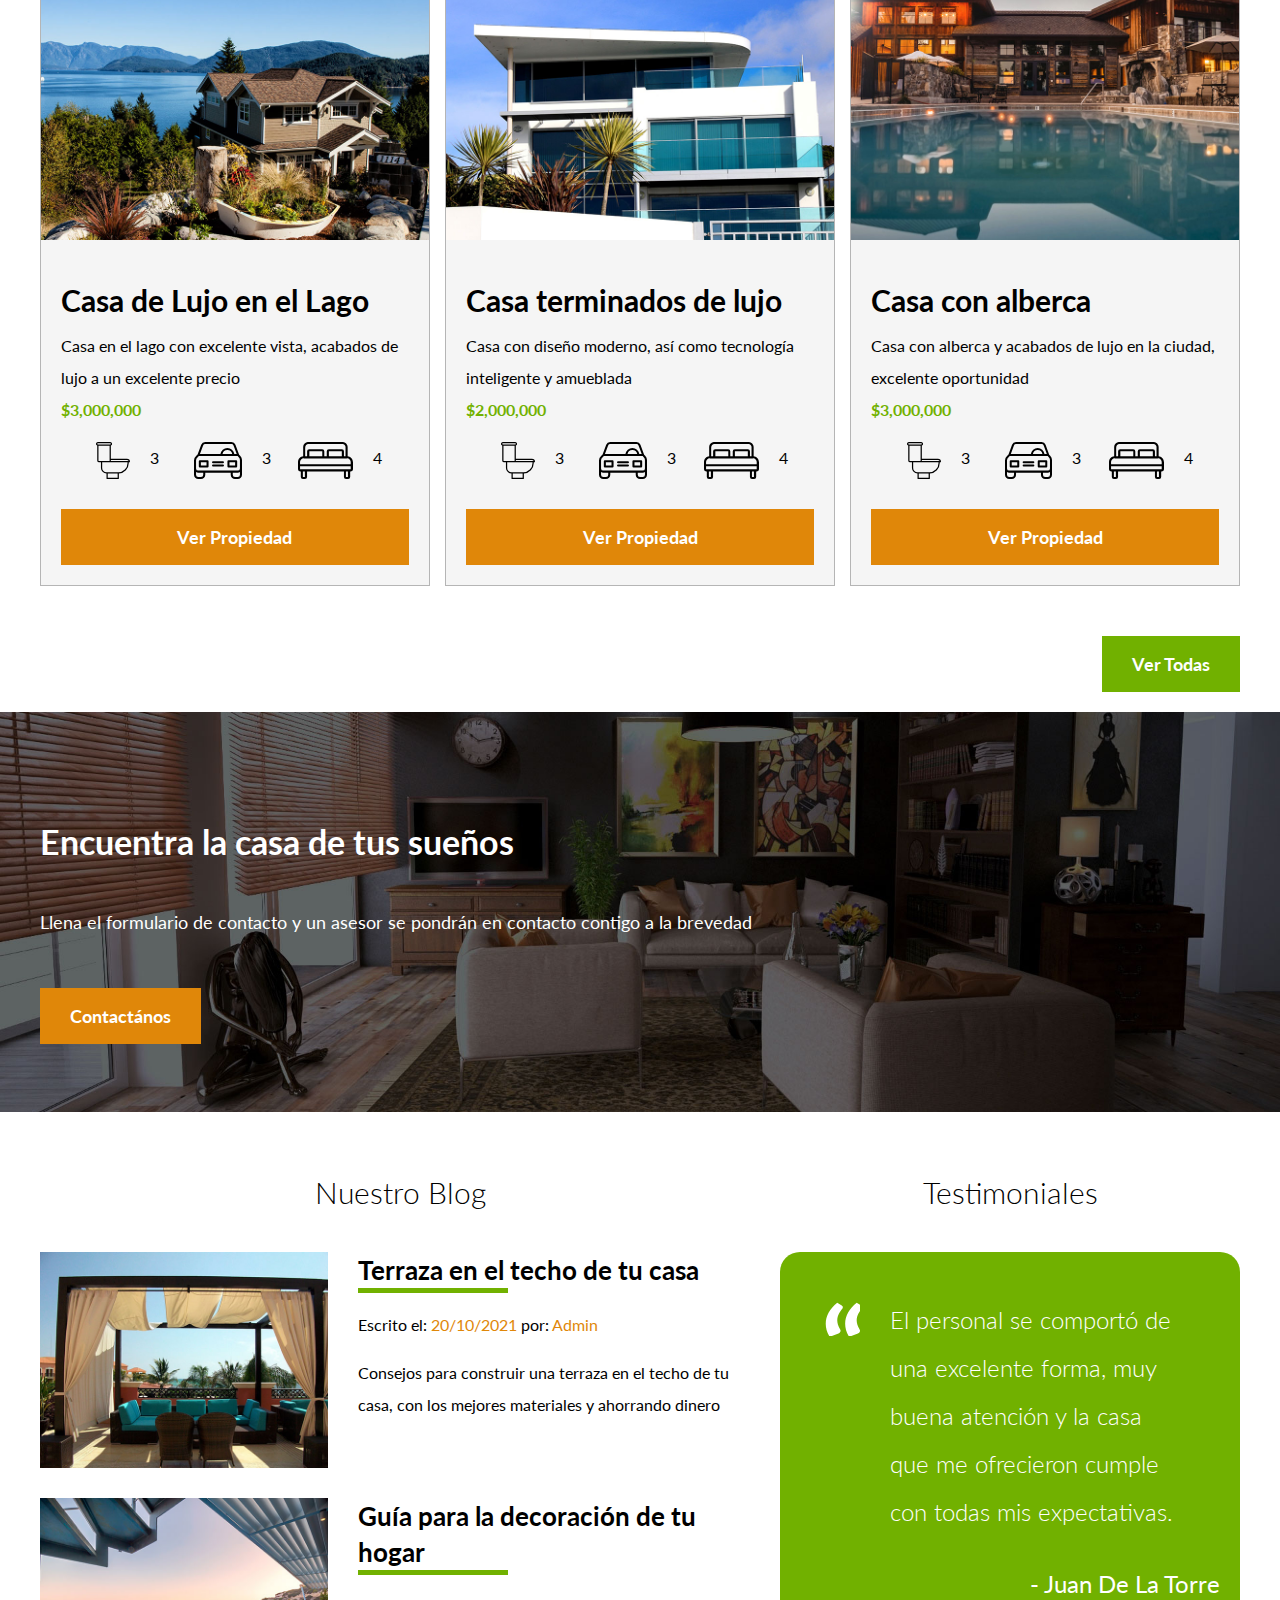
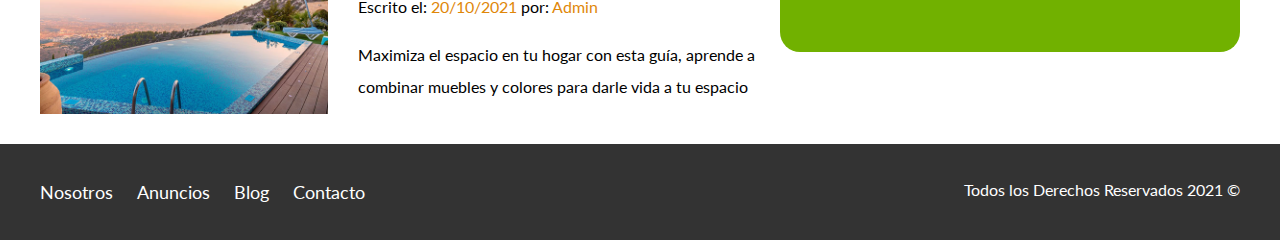
==== commit f9effdd4: "Pagina Finalizada V 1.0" ====
--- a/index.html
+++ b/index.html
@@ -77,55 +77,56 @@
           <div class="contenido-anuncios">
             <h3>Casa de Lujo en el Lago</h3>
             <p>
-              Casa en el lago con excelente vista, acabados de lujo a un excelente
-              precio
+              Casa en el lago con excelente vista, acabados de lujo a un
+              excelente precio
             </p>
             <p class="precio">$3,000,000</p>
             <ul class="iconos-caracteristicas">
               <li>
-                <img src="img/icono_wc.svg" alt="icono wc">
-                <p>3</p>
-              </li>
-              <li>
-                <img src="img/icono_estacionamiento.svg" alt="icono autos">
-                <p>3</p>
-              </li>
-              <li>
-                <img src="img/icono_dormitorio.svg" alt="icono habitaciones">
+                <img src="img/icono_wc.svg" alt="icono wc" />
+                <p>3</p>
+              </li>
+              <li>
+                <img src="img/icono_estacionamiento.svg" alt="icono autos" />
+                <p>3</p>
+              </li>
+              <li>
+                <img src="img/icono_dormitorio.svg" alt="icono habitaciones" />
                 <p>4</p>
               </li>
             </ul>
 
-            <a href="#" class="boton boton-amarillo d-block">Ver Propiedad</a>
-          </div>
-        </div>
-  
+            <a href="anuncio.html" class="boton boton-amarillo d-block">Ver Propiedad</a>
+          </div>
+        </div>
+
         <div class="anuncio">
           <img src="img/anuncio2.jpg" alt="Anuncio casa de Lujo" />
           <div class="contenido-anuncios">
             <h3>Casa terminados de lujo</h3>
             <p>
-              Casa con diseño moderno, así como tecnología inteligente y amueblada
+              Casa con diseño moderno, así como tecnología inteligente y
+              amueblada
             </p>
             <p class="precio">$2,000,000</p>
             <ul class="iconos-caracteristicas">
               <li>
-                <img src="img/icono_wc.svg" alt="icono wc">
-                <p>3</p>
-              </li>
-              <li>
-                <img src="img/icono_estacionamiento.svg" alt="icono autos">
-                <p>3</p>
-              </li>
-              <li>
-                <img src="img/icono_dormitorio.svg" alt="icono habitaciones">
+                <img src="img/icono_wc.svg" alt="icono wc" />
+                <p>3</p>
+              </li>
+              <li>
+                <img src="img/icono_estacionamiento.svg" alt="icono autos" />
+                <p>3</p>
+              </li>
+              <li>
+                <img src="img/icono_dormitorio.svg" alt="icono habitaciones" />
                 <p>4</p>
               </li>
             </ul>
-            <a href="#" class="boton boton-amarillo d-block">Ver Propiedad</a>
-          </div>
-        </div>
-  
+            <a href="anuncio.html" class="boton boton-amarillo d-block">Ver Propiedad</a>
+          </div>
+        </div>
+
         <div class="anuncio">
           <img src="img/anuncio3.jpg" alt="Anuncio casa con Alberca" />
           <div class="contenido-anuncios">
@@ -137,19 +138,19 @@
             <p class="precio">$3,000,000</p>
             <ul class="iconos-caracteristicas">
               <li>
-                <img src="img/icono_wc.svg" alt="icono wc">
-                <p>3</p>
-              </li>
-              <li>
-                <img src="img/icono_estacionamiento.svg" alt="icono autos">
-                <p>3</p>
-              </li>
-              <li>
-                <img src="img/icono_dormitorio.svg" alt="icono habitaciones">
+                <img src="img/icono_wc.svg" alt="icono wc" />
+                <p>3</p>
+              </li>
+              <li>
+                <img src="img/icono_estacionamiento.svg" alt="icono autos" />
+                <p>3</p>
+              </li>
+              <li>
+                <img src="img/icono_dormitorio.svg" alt="icono habitaciones" />
                 <p>4</p>
               </li>
             </ul>
-            <a href="#" class="boton boton-amarillo d-block">Ver Propiedad</a>
+            <a href="anuncio.html" class="boton boton-amarillo d-block">Ver Propiedad</a>
           </div>
         </div>
       </div>
@@ -169,46 +170,65 @@
       </div>
     </section>
 
-    <section>
-      <h3>Nuestro Blog</h3>
-
-      <article>
-        <img src="img/blog1.jpg" alt="Entrada de Blog" />
-        <h4>Terraza en el techo de tu casa</h4>
-        <p>Escrito el: <em> 20/10/2021 </em> por: <em> Admin </em></p>
-        <p>
-          Consejos para construir una terraza en el techo de tu casa, con los
-          mejores materiales y ahorrando dinero
-        </p>
-      </article>
-
-      <article>
-        <img src="img/blog2.jpg" alt="Entrada de Blog" />
-        <h4>Guía para la decoración de tu hogar</h4>
-        <p>Escrito el: <em> 20/10/2021 </em> por: <em> Admin </em></p>
-        <p>
-          Maximiza el espacio en tu hogar con esta guía, aprende a combinar
-          muebles y colores para darle vida a tu espacio
-        </p>
-      </article>
-    </section>
-
-    <section>
-      <h3>Testimoniales</h3>
-      <blockquote>
-        El personal se comportó de una excelente forma, muy buena atención y la
-        casa que me ofrecieron cumple con todas mis expectativas.
-      </blockquote>
-    </section>
-
-    <footer>
-      <nav class="navegacion">
-        <a href="nosotros.html">Nosotros</a>
-        <a href="anuncios.html">Anuncios</a>
-        <a href="blog.html">Blog</a>
-        <a href="contacto.html">Contacto</a>
-      </nav>
-      <p>Todos los Derechos Reservados 2021 &copy;</p>
+    <div class="seccion-inferior contenedor seccion">  
+      <section class="blog ">
+        <h3 class="centrar-texto fw-300">Nuestro Blog</h3>
+  
+        <article class="entrada-blog">
+          <div class="imagen">
+            <img src="img/blog1.jpg" alt="Entrada de Blog" />
+          </div>
+          <div class="texto-entrada">
+            <a href="entrada.html">
+              <h4>Terraza en el techo de tu casa</h4>
+            </a>
+            <p>Escrito el: <span> 20/10/2021 </span> por: <span> Admin </span></p>
+            <p>
+              Consejos para construir una terraza en el techo de tu casa, con los
+              mejores materiales y ahorrando dinero
+            </p>
+          </div>
+        </article>
+  
+        <article class="entrada-blog">
+          <div class="imagen">
+            <img src="img/blog2.jpg" alt="Entrada de Blog" />
+          </div>
+          <div class="texto-entrada">
+            <a href="entrada.html">
+              <h4>Guía para la decoración de tu hogar</h4>
+            </a>
+            <p>Escrito el: <span> 20/10/2021 </span> por: <span> Admin </span></p>
+            <p>
+              Maximiza el espacio en tu hogar con esta guía, aprende a combinar
+              muebles y colores para darle vida a tu espacio
+            </p>
+          </div>
+        </article>
+      </section>
+  
+      <section class="testimoniales">
+        <h3 class="centrar-texto fw-300">Testimoniales</h3>
+        <div class="testimonial">
+          <blockquote>
+            El personal se comportó de una excelente forma, muy buena atención y la
+            casa que me ofrecieron cumple con todas mis expectativas.
+          </blockquote>
+          <p>- Juan De La Torre</p>
+        </div>
+      </section>
+    </div>
+
+    <footer class="site-footer seccion">
+      <div class="contenedor contenedor-footer">
+        <nav class="navegacion">
+          <a href="nosotros.html">Nosotros</a>
+          <a href="anuncios.html">Anuncios</a>
+          <a href="blog.html">Blog</a>
+          <a href="contacto.html">Contacto</a>
+        </nav>
+        <p class="copyright">Todos los Derechos Reservados 2021 &copy;</p>
+      </div>
     </footer>
   </body>
 </html>
--- a/css/styles.css
+++ b/css/styles.css
@@ -57,6 +57,11 @@
 }
 
 /* Header */
+.site-header {
+  background-color: #333333;
+  padding: 1rem 0 3rem 0;
+}
+
 .site-header.inicio {
   background-image: url(../img/header.jpg);
   background-position: center center;
@@ -113,19 +118,26 @@
   text-align: center;
 }
 
-.icono {
+/* .icono {
   text-transform: uppercase;
-}
+} */
 
 /** Anuncios **/
 .contenedor-anuncios {
   display: flex;
+  flex-wrap: wrap;
   justify-content: space-between;
 }
 .anuncio {
-  flex-basis: calc(33.3% - 1rem);
+  flex: 0 0 calc(33.3% - 1rem);
+  /* 
+   1 flex-grow: 0;
+   2 flex-shrink: 0;
+   3 flex-basis: calc(33.3% - 1rem); 
+  */
   border: 1px solid #B5B5B5;
   background-color: #F5F5F5;
+  margin-bottom: 2rem;
 }
 
 .contenido-anuncios {
@@ -147,6 +159,8 @@
   padding: 0;
   display: flex;
   justify-content: space-evenly;
+  flex: 1;
+  max-width: 500px;
 }
 
 .iconos-caracteristicas li {
@@ -174,6 +188,11 @@
   margin-top: 3rem;
   display: inline-block;
   text-align: center;
+  border: none;
+}
+
+.boton:hover {
+  cursor: pointer;
 }
 
 .boton-amarillo {
@@ -202,3 +221,174 @@
   font-size: 1.8rem;
 }
 
+/** Sección Inferior **/
+.seccion-inferior {
+  display: flex;
+  justify-content: space-between;
+}
+
+.seccion-inferior .blog {
+  flex-basis: 60%;
+}
+
+.seccion-inferior .testimoniales {
+  flex-basis: calc(40% - 2rem);
+}
+
+.entrada-blog {
+  display: flex;
+  justify-content: space-between;
+  margin-bottom: 2rem;
+}
+
+.entrada-blog:last-of-type {
+  margin-bottom: 0;
+}
+
+.entrada-blog .imagen {
+  flex-basis: 40%;
+}
+
+.entrada-blog .texto-entrada {
+  flex-basis: calc(60% - 3rem);
+}
+
+.texto-entrada a {
+  color: #000000;
+  text-decoration: none;
+}
+
+.texto-entrada h4 {
+  margin: 0;
+  line-height: 1.4;
+}
+
+.texto-entrada h4::after {
+  content: '';
+  display: block;
+  width: 15rem;
+  height: .5rem;
+  background-color: #71B100;
+}
+
+.texto-entrada span {
+  color: #E08709;
+}
+
+/** Testimoniales **/
+.testimonial {
+  background-color: #71B100;
+  font-size: 2.4rem;
+  padding: 2rem;
+  color: #FFFFFF;
+  border-radius: 2rem;
+}
+
+.testimonial p {
+  text-align: right;
+}
+
+.testimonial blockquote::before {
+  content: '';
+  background-image: url(../img/comilla.svg);
+  width: 4rem;
+  height: 4rem;
+  position: absolute;
+  left: -2rem;
+}
+
+.testimonial blockquote {
+  position: relative;
+  padding-left: 5rem;
+  font-weight: 300;
+}
+
+/** Footer **/
+
+.site-footer {
+  background-color: #333333;
+  margin: 0;
+}
+
+.contenedor-footer {
+  padding: 3rem 0;
+  display: flex;
+  justify-content: space-between;
+}
+
+.copyright {
+  margin: 0;
+  color: #FFFFFF;
+}
+
+/** Internas **/
+.contenido-nosotros {
+  display: grid;
+  grid-template-columns: 1fr 1fr;
+  grid-column-gap: 2rem;
+}
+
+.texto-nosotros blockquote {
+  font-weight: 900;
+  font-size: 2rem;
+  margin: 0;
+  padding: 1rem 0 3rem 0;
+}
+
+/* Anuncio */
+.resumen-propiedad {
+  display: flex;
+  justify-content: space-between;
+  align-items: center;
+}
+
+/** Contacto **/
+.contacto p {
+  font-size: 1.4rem;
+  color: #4f4f4f;
+  margin: 2rem 0 0 0;
+}
+
+legend {
+  font-size: 2rem;
+  color: #4f4f4f;
+}
+
+label {
+  font-weight: 700;
+  text-transform: uppercase;
+  display: block;
+}
+
+input:not([type="submit"]), 
+textarea,
+select {
+  padding: 1rem;
+  display: block;
+  width: 100%;
+  background-color: #E1E1E1;
+  margin-bottom: 2rem;
+  border:none;
+  border-radius: 1rem;
+}
+
+input[type="radio"] {
+    width: auto;
+    margin: 0;
+}
+
+select {
+  -webkit-appearance: none;
+  appearance: none;
+}
+
+textarea {
+  height: 20rem;
+}
+
+.forma-contacto {
+  max-width: 30rem;
+  display: flex;
+  justify-content: space-between;
+  align-items: center;
+}